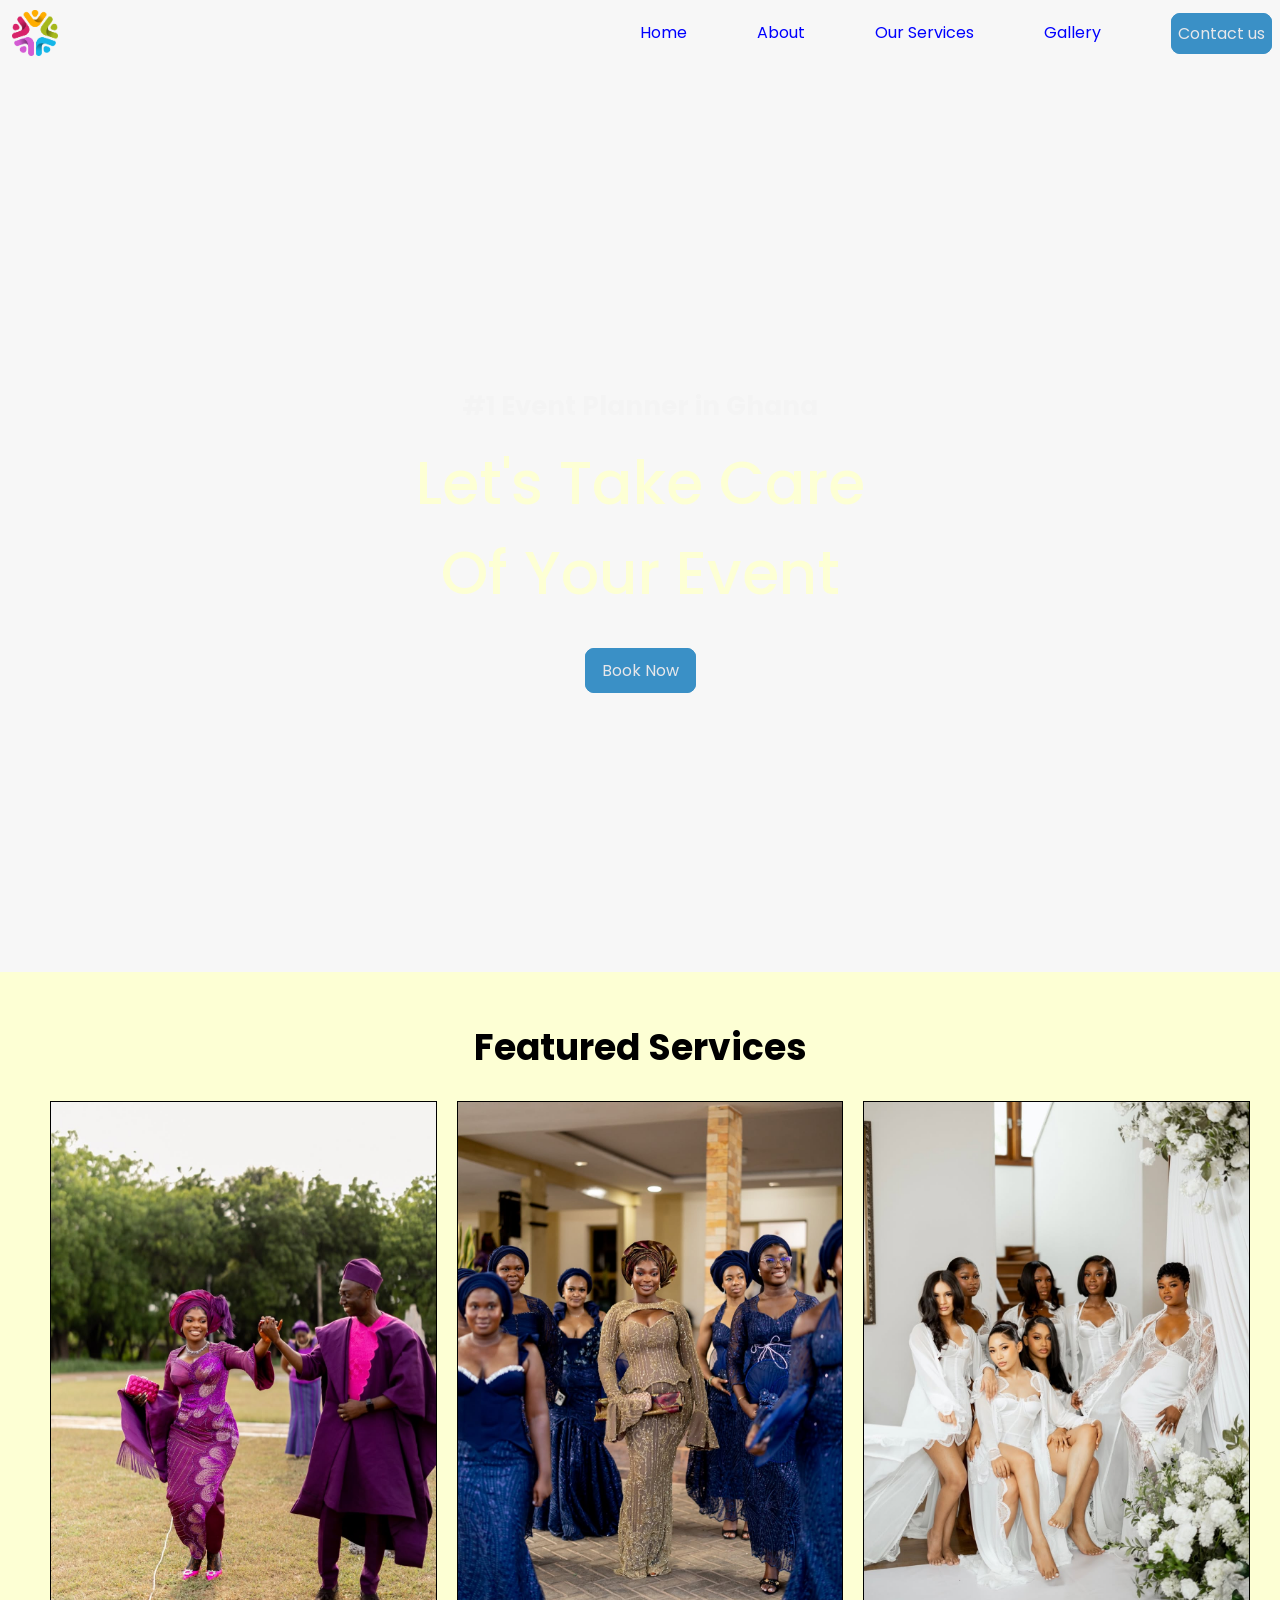
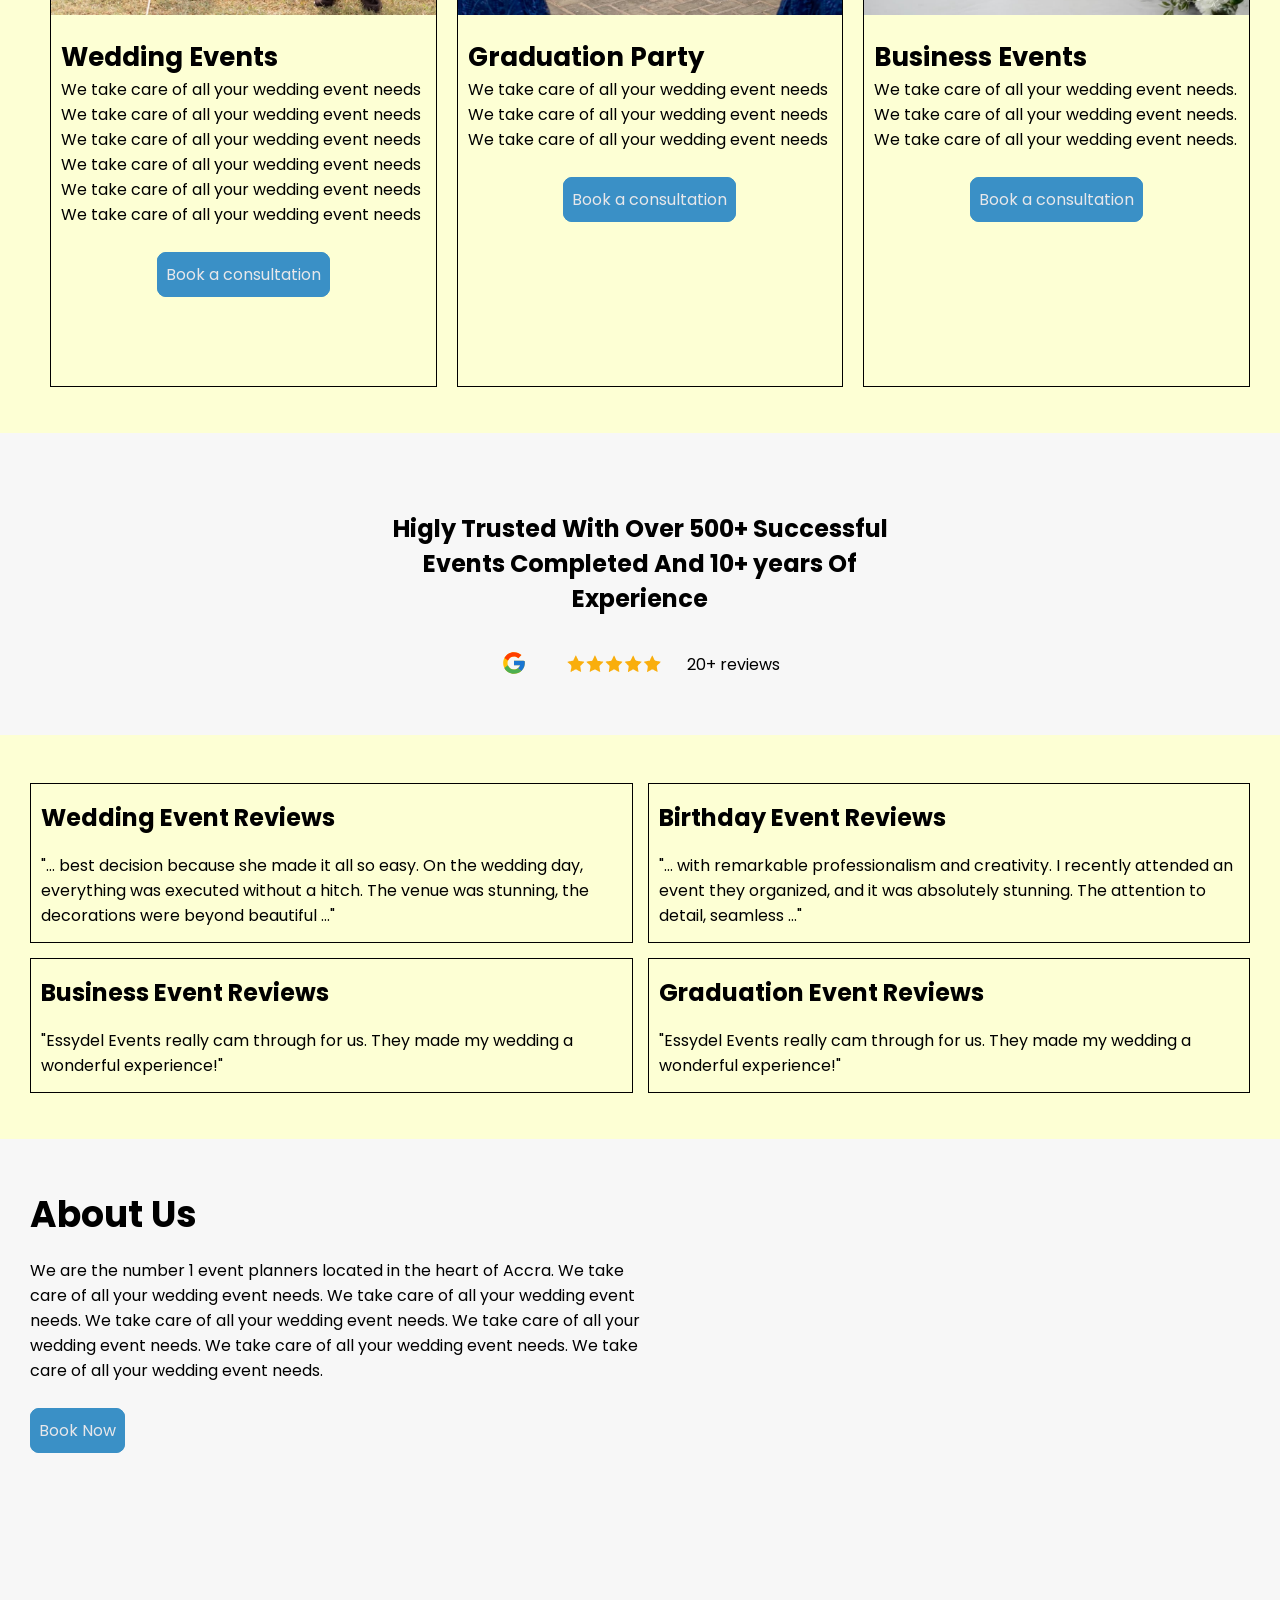
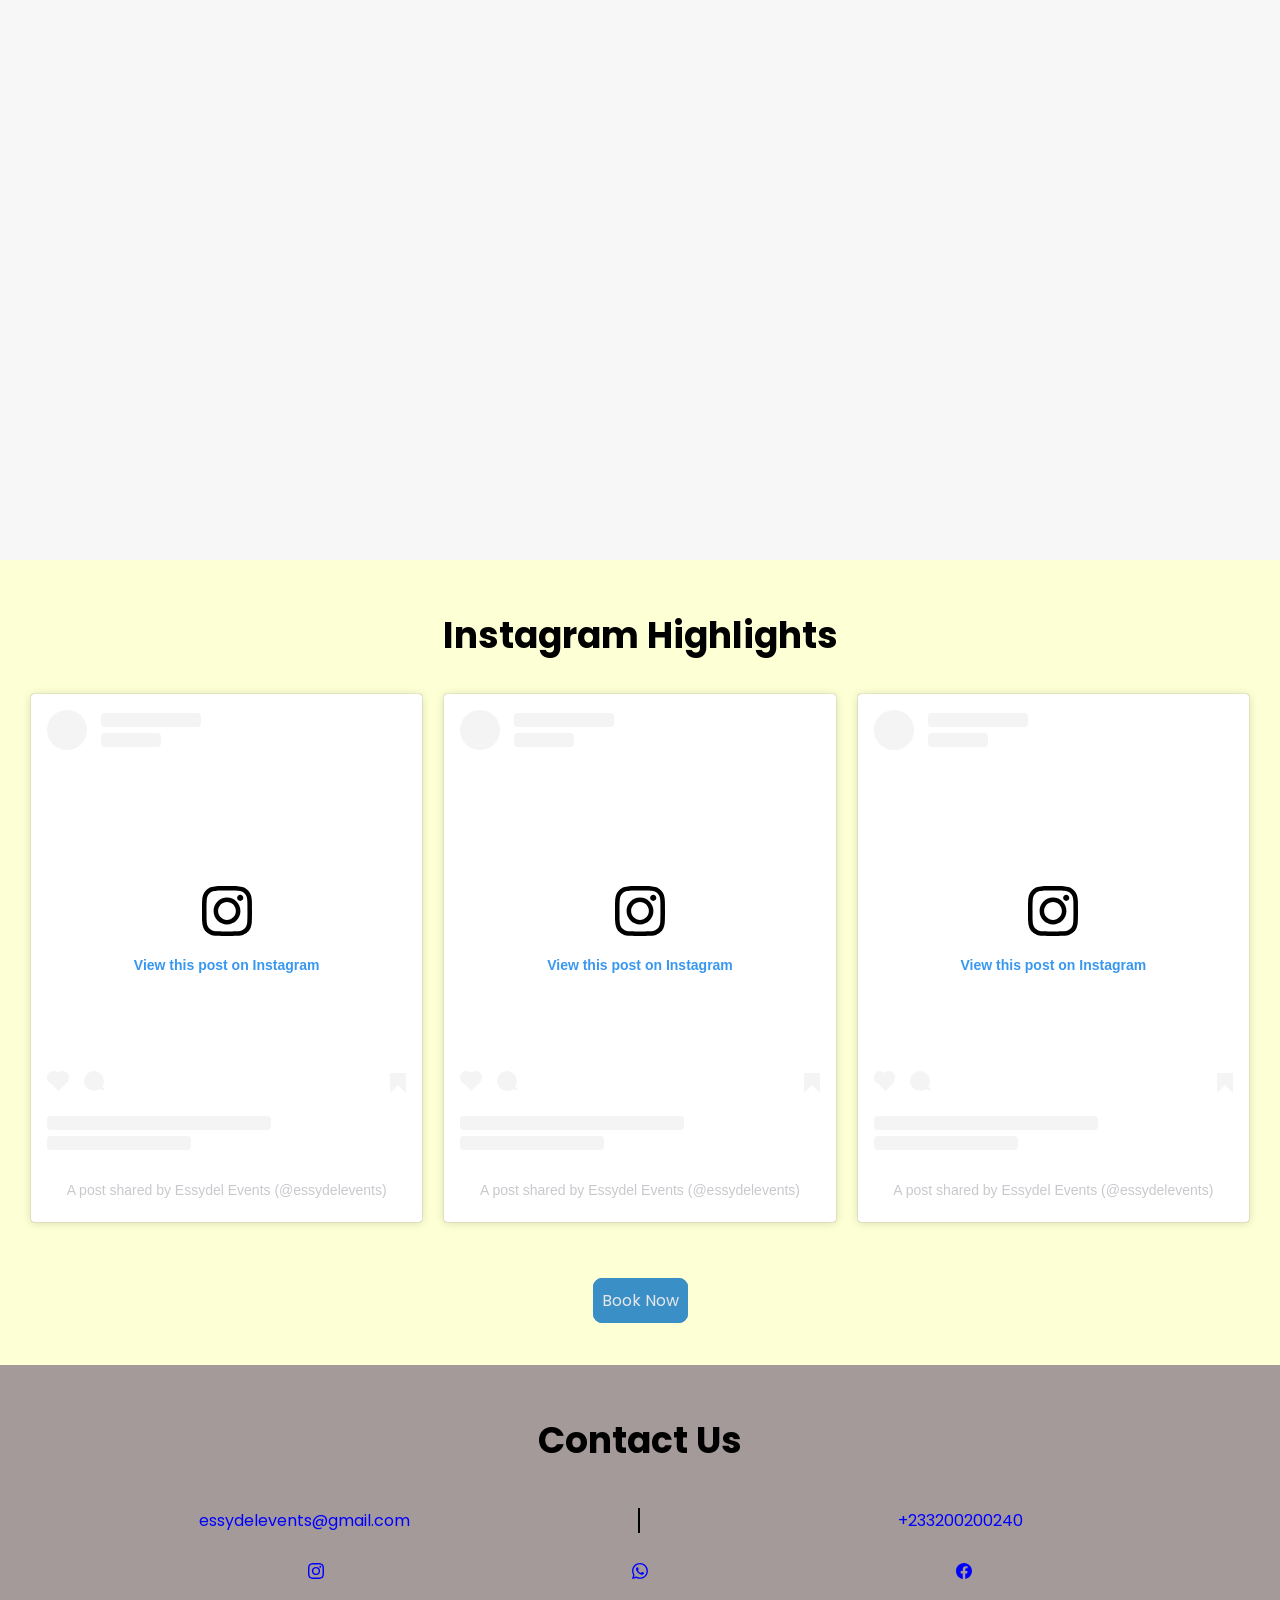
==== index.html @ 0bc659bd "Update index.html" ====
<!DOCTYPE html>
<html lang="en">
<head>
    <meta charset="UTF-8">
    <meta name="viewport" content="width=device-width, initial-scale=1.0">
    <link rel="preconnect" href="https://fonts.googleapis.com">
    <link rel="preconnect" href="https://fonts.gstatic.com" crossorigin>
    <link href="https://fonts.googleapis.com/css2?family=Bree+Serif&family=Open+Sans:ital,wght@0,300..800;1,300..800&family=Playfair+Display:ital,wght@0,400..900;1,400..900&family=Poppins:ital,wght@0,100;0,200;0,300;0,400;0,500;0,600;0,700;0,800;0,900;1,100;1,200;1,300;1,400;1,500;1,600;1,700;1,800;1,900&family=Roboto:ital@0;1&display=swap" rel="stylesheet">
    

    <link rel="stylesheet" href="style.css">
    
    <title>Home Page</title>
</head>
<body>
 
    <nav>
        <div class="nav-content">
            <div class="logo"><img src="images/example-logo.png" alt=""></div>
            <div class="nav-links">
                <a href="#">Home</a>
                <a href="about.html">About</a>
                <a href="work.html">Our Services</a>
                <a href="gallery.html">Gallery</a>
                
                <div class="contact-us-div">
                    <a href="">Contact us</a>
                </div>
            </div>
        </div>
    </nav>
    

    <header class="hero-section">

        <div class="hero">

            <video autoplay loop muted class="hero-video">
                <source src="images/Untitled (1).mp4" type="video/mp4">
            </video>

            <div class="hero-text hero-content">
                <h3 style="color: #f4f4f4;">#1 Event Planner in Ghana</h3>
                <h1>Let's Take Care Of Your Event</h1>

                <div class="btns">
                <a href="" class="">Book Now</a>
                </div>
            
            </div>

        </div>

    </header>

    <main>

        <section class="our-services-section">
            <div class="services-text">
                <h2 class="heading">Featured Services</h2>
            </div>
            <div class="services-container">
                <div class="card">
                    <div class="card-header">
                        <img src="images/Shots to make you fall in love💕Under soft prayers and golden smiles, Radia met Haneef at destin (1).jpg" alt="">
                    </div>
                    <div class="card-body">
                        <h3>Wedding Events</h3>
                        <p>
                            We take care of all your wedding event needs
                            We take care of all your wedding event needs
                            We take care of all your wedding event needs
                            We take care of all your wedding event needs
                            We take care of all your wedding event needs
                            We take care of all your wedding event needs
                        </p>
                        
                        <div class="btn-in-div">
                        <a href="">Book a consultation</a>
                        </div>

                    </div>
                </div>

                <div class="card">
                    <div class="card-header">
                        <img src="images/Shots to make you fall in love💕Under soft prayers and golden smiles, Radia met Haneef at destin.jpg" alt="">
                    </div>
                    <div class="card-body">
                        <h3>Graduation Party</h3>
                        <p>We take care of all your wedding event needs
                            We take care of all your wedding event needs
                            We take care of all your wedding event needs
                        </p>
                        
                        <div class="btn-in-div">
                        <a href="">Book a consultation</a>
                        </div>
                    
                    </div>
                </div>

                <div class="card">
                    <div class="card-header">
                        <img src="images/The Girls🤍Clean & Classy photos of Portia & her girls looking absolutely delightful in these st.jpg" alt="">
                    </div>
                    <div class="card-body">
                        <h3>Business Events</h3>
                        <p>We take care of all your wedding event needs.
                            We take care of all your wedding event needs.
                            We take care of all your wedding event needs.
                        </p>
                        <div class="btn-in-div">
                        <a href="">Book a consultation</a>
                        </div>
                    </div>
                </div>

        
            </div>
        </section>

        <section class="stats-section">
            
         <div class="stats-container">
            <div class="stats-section-text">
            <h2>Higly Trusted With Over 500+ Successful Events
                Completed And 10+ years Of Experience </h2>
            </div>

            <div class="google-stars">

                <div class="googlesvg">
                <img src="images/icons8-google.svg" alt="" >
                </div>
                <div class="fivestarsvg">
                <img src="images/stars_cropped.svg" alt="">
                </div>
                <div class="no-reviews">
                <p>20+ reviews</p>
                </div>
            </div>

            

        </div>

        </section>

        <section class="testimonials-section">

            <div class="testimonials-container">
                
                <div class="testimonials-card">
                    <div class="testimonials-header">
                        <h2>Wedding Event Reviews</h2>
                    </div>
                    <div class="testimonials-footer">
                        <p>"… best decision because she made it all so easy. On the wedding day, everything was executed without a hitch. The venue was stunning, the decorations were beyond beautiful …"</p>
                    </div>
                </div>

                <div class="testimonials-card">
                    <div class="testimonials-header">
                        <h2>Birthday Event Reviews</h2>
                    </div>
                    <div class="testimonials-footer">
                        <p>"… with remarkable professionalism and creativity. I recently attended an event they organized, and it was absolutely stunning. The attention to detail, seamless …"</p>
                    </div>
                </div>

                <div class="testimonials-card hidden">
                    <div class="testimonials-header">
                        <h2>Business Event Reviews</h2>
                    </div>
                    <div class="testimonials-footer">
                        <p>"Essydel Events really cam through for us. 
                            They made my wedding a wonderful experience!"</p>
                    </div>
                </div>

                <div class="testimonials-card hidden">
                    <div class="testimonials-header">
                        <h2>Graduation Event Reviews</h2>
                    </div>
                    <div class="testimonials-footer">
                        <p>"Essydel Events really cam through for us. 
                            They made my wedding a wonderful experience!"</p>
                    </div>
                </div>

            </div>



        </section>

        <section class="about-us-section">
            <div class="about-us-container">
                <div class="about-us-text">
                    <h2 class="heading">About Us</h2>
                    <p>We are the number 1 event planners
                        located in the heart of Accra. 
                        We take care of all your wedding event needs.
                            We take care of all your wedding event needs.
                            We take care of all your wedding event needs.
                        We take care of all your wedding event needs.
                            We take care of all your wedding event needs.
                            We take care of all your wedding event needs.
                    </p>

                    <div class="btn-in-div">
                        <a href="">Book Now</a>
                    </div>
                </div>
                <div class="about-us-maps">
                    <iframe src="https://www.google.com/maps/embed?pb=!1m18!1m12!1m3!1d3970.651044599255!2d-0.19765966000948995!3d5.6184339943860255!2m3!1f0!2f0!3f0!3m2!1i1024!2i768!4f13.1!3m3!1m2!1s0xfdf9bea7e5b74dd%3A0xfefe2ba54116053e!2sEssydel%20Events!5e0!3m2!1sen!2sgh!4v1773323649840!5m2!1sen!2sgh" style="border:0;" allowfullscreen="" loading="lazy" referrerpolicy="no-referrer-when-downgrade"></iframe>
                </div>
            </div>

        </section>

        <section class="instagram-section">

            <div class="instagram-text">
                <h2 class="heading">Instagram Highlights</h2>
            </div>

            <div class="instagram-super-container">

                <div class="instagram-container">
                    <blockquote class="instagram-media" data-instgrm-permalink="https://www.instagram.com/reel/DUBgdZICL-Y/?utm_source=ig_embed&amp;utm_campaign=loading" data-instgrm-version="14" style=" background:#FFF; border:0; border-radius:3px; box-shadow:0 0 1px 0 rgba(0,0,0,0.5),0 1px 10px 0 rgba(0,0,0,0.15); margin: 1px; max-width:540px; min-width:326px; padding:0; width:99.375%; width:-webkit-calc(100% - 2px); width:calc(100% - 2px);"><div style="padding:16px;"> <a href="https://www.instagram.com/reel/DUBgdZICL-Y/?utm_source=ig_embed&amp;utm_campaign=loading" style=" background:#FFFFFF; line-height:0; padding:0 0; text-align:center; text-decoration:none; width:100%;" target="_blank"> <div style=" display: flex; flex-direction: row; align-items: center;"> <div style="background-color: #F4F4F4; border-radius: 50%; flex-grow: 0; height: 40px; margin-right: 14px; width: 40px;"></div> <div style="display: flex; flex-direction: column; flex-grow: 1; justify-content: center;"> <div style=" background-color: #F4F4F4; border-radius: 4px; flex-grow: 0; height: 14px; margin-bottom: 6px; width: 100px;"></div> <div style=" background-color: #F4F4F4; border-radius: 4px; flex-grow: 0; height: 14px; width: 60px;"></div></div></div><div style="padding: 19% 0;"></div> <div style="display:block; height:50px; margin:0 auto 12px; width:50px;"><svg width="50px" height="50px" viewBox="0 0 60 60" version="1.1" xmlns="https://www.w3.org/2000/svg" xmlns:xlink="https://www.w3.org/1999/xlink"><g stroke="none" stroke-width="1" fill="none" fill-rule="evenodd"><g transform="translate(-511.000000, -20.000000)" fill="#000000"><g><path d="M556.869,30.41 C554.814,30.41 553.148,32.076 553.148,34.131 C553.148,36.186 554.814,37.852 556.869,37.852 C558.924,37.852 560.59,36.186 560.59,34.131 C560.59,32.076 558.924,30.41 556.869,30.41 M541,60.657 C535.114,60.657 530.342,55.887 530.342,50 C530.342,44.114 535.114,39.342 541,39.342 C546.887,39.342 551.658,44.114 551.658,50 C551.658,55.887 546.887,60.657 541,60.657 M541,33.886 C532.1,33.886 524.886,41.1 524.886,50 C524.886,58.899 532.1,66.113 541,66.113 C549.9,66.113 557.115,58.899 557.115,50 C557.115,41.1 549.9,33.886 541,33.886 M565.378,62.101 C565.244,65.022 564.756,66.606 564.346,67.663 C563.803,69.06 563.154,70.057 562.106,71.106 C561.058,72.155 560.06,72.803 558.662,73.347 C557.607,73.757 556.021,74.244 553.102,74.378 C549.944,74.521 548.997,74.552 541,74.552 C533.003,74.552 532.056,74.521 528.898,74.378 C525.979,74.244 524.393,73.757 523.338,73.347 C521.94,72.803 520.942,72.155 519.894,71.106 C518.846,70.057 518.197,69.06 517.654,67.663 C517.244,66.606 516.755,65.022 516.623,62.101 C516.479,58.943 516.448,57.996 516.448,50 C516.448,42.003 516.479,41.056 516.623,37.899 C516.755,34.978 517.244,33.391 517.654,32.338 C518.197,30.938 518.846,29.942 519.894,28.894 C520.942,27.846 521.94,27.196 523.338,26.654 C524.393,26.244 525.979,25.756 528.898,25.623 C532.057,25.479 533.004,25.448 541,25.448 C548.997,25.448 549.943,25.479 553.102,25.623 C556.021,25.756 557.607,26.244 558.662,26.654 C560.06,27.196 561.058,27.846 562.106,28.894 C563.154,29.942 563.803,30.938 564.346,32.338 C564.756,33.391 565.244,34.978 565.378,37.899 C565.522,41.056 565.552,42.003 565.552,50 C565.552,57.996 565.522,58.943 565.378,62.101 M570.82,37.631 C570.674,34.438 570.167,32.258 569.425,30.349 C568.659,28.377 567.633,26.702 565.965,25.035 C564.297,23.368 562.623,22.342 560.652,21.575 C558.743,20.834 556.562,20.326 553.369,20.18 C550.169,20.033 549.148,20 541,20 C532.853,20 531.831,20.033 528.631,20.18 C525.438,20.326 523.257,20.834 521.349,21.575 C519.376,22.342 517.703,23.368 516.035,25.035 C514.368,26.702 513.342,28.377 512.574,30.349 C511.834,32.258 511.326,34.438 511.181,37.631 C511.035,40.831 511,41.851 511,50 C511,58.147 511.035,59.17 511.181,62.369 C511.326,65.562 511.834,67.743 512.574,69.651 C513.342,71.625 514.368,73.296 516.035,74.965 C517.703,76.634 519.376,77.658 521.349,78.425 C523.257,79.167 525.438,79.673 528.631,79.82 C531.831,79.965 532.853,80.001 541,80.001 C549.148,80.001 550.169,79.965 553.369,79.82 C556.562,79.673 558.743,79.167 560.652,78.425 C562.623,77.658 564.297,76.634 565.965,74.965 C567.633,73.296 568.659,71.625 569.425,69.651 C570.167,67.743 570.674,65.562 570.82,62.369 C570.966,59.17 571,58.147 571,50 C571,41.851 570.966,40.831 570.82,37.631"></path></g></g></g></svg></div><div style="padding-top: 8px;"> <div style=" color:#3897f0; font-family:Arial,sans-serif; font-size:14px; font-style:normal; font-weight:550; line-height:18px;">View this post on Instagram</div></div><div style="padding: 12.5% 0;"></div> <div style="display: flex; flex-direction: row; margin-bottom: 14px; align-items: center;"><div> <div style="background-color: #F4F4F4; border-radius: 50%; height: 12.5px; width: 12.5px; transform: translateX(0px) translateY(7px);"></div> <div style="background-color: #F4F4F4; height: 12.5px; transform: rotate(-45deg) translateX(3px) translateY(1px); width: 12.5px; flex-grow: 0; margin-right: 14px; margin-left: 2px;"></div> <div style="background-color: #F4F4F4; border-radius: 50%; height: 12.5px; width: 12.5px; transform: translateX(9px) translateY(-18px);"></div></div><div style="margin-left: 8px;"> <div style=" background-color: #F4F4F4; border-radius: 50%; flex-grow: 0; height: 20px; width: 20px;"></div> <div style=" width: 0; height: 0; border-top: 2px solid transparent; border-left: 6px solid #f4f4f4; border-bottom: 2px solid transparent; transform: translateX(16px) translateY(-4px) rotate(30deg)"></div></div><div style="margin-left: auto;"> <div style=" width: 0px; border-top: 8px solid #F4F4F4; border-right: 8px solid transparent; transform: translateY(16px);"></div> <div style=" background-color: #F4F4F4; flex-grow: 0; height: 12px; width: 16px; transform: translateY(-4px);"></div> <div style=" width: 0; height: 0; border-top: 8px solid #F4F4F4; border-left: 8px solid transparent; transform: translateY(-4px) translateX(8px);"></div></div></div> <div style="display: flex; flex-direction: column; flex-grow: 1; justify-content: center; margin-bottom: 24px;"> <div style=" background-color: #F4F4F4; border-radius: 4px; flex-grow: 0; height: 14px; margin-bottom: 6px; width: 224px;"></div> <div style=" background-color: #F4F4F4; border-radius: 4px; flex-grow: 0; height: 14px; width: 144px;"></div></div></a><p style=" color:#c9c8cd; font-family:Arial,sans-serif; font-size:14px; line-height:17px; margin-bottom:0; margin-top:8px; overflow:hidden; padding:8px 0 7px; text-align:center; text-overflow:ellipsis; white-space:nowrap;"><a href="https://www.instagram.com/reel/DUBgdZICL-Y/?utm_source=ig_embed&amp;utm_campaign=loading" style=" color:#c9c8cd; font-family:Arial,sans-serif; font-size:14px; font-style:normal; font-weight:normal; line-height:17px; text-decoration:none;" target="_blank">A post shared by Essydel Events (@essydelevents)</a></p></div></blockquote>
                    
                    <blockquote class="instagram-media" data-instgrm-permalink="https://www.instagram.com/p/CYOhj3JM0ly/?utm_source=ig_embed&amp;utm_campaign=loading" data-instgrm-version="14" style=" background:#FFF; border:0; border-radius:3px; box-shadow:0 0 1px 0 rgba(0,0,0,0.5),0 1px 10px 0 rgba(0,0,0,0.15); margin: 1px; max-width:540px; min-width:326px; padding:0; width:99.375%; width:-webkit-calc(100% - 2px); width:calc(100% - 2px);"><div style="padding:16px;"> <a href="https://www.instagram.com/p/CYOhj3JM0ly/?utm_source=ig_embed&amp;utm_campaign=loading" style=" background:#FFFFFF; line-height:0; padding:0 0; text-align:center; text-decoration:none; width:100%;" target="_blank"> <div style=" display: flex; flex-direction: row; align-items: center;"> <div style="background-color: #F4F4F4; border-radius: 50%; flex-grow: 0; height: 40px; margin-right: 14px; width: 40px;"></div> <div style="display: flex; flex-direction: column; flex-grow: 1; justify-content: center;"> <div style=" background-color: #F4F4F4; border-radius: 4px; flex-grow: 0; height: 14px; margin-bottom: 6px; width: 100px;"></div> <div style=" background-color: #F4F4F4; border-radius: 4px; flex-grow: 0; height: 14px; width: 60px;"></div></div></div><div style="padding: 19% 0;"></div> <div style="display:block; height:50px; margin:0 auto 12px; width:50px;"><svg width="50px" height="50px" viewBox="0 0 60 60" version="1.1" xmlns="https://www.w3.org/2000/svg" xmlns:xlink="https://www.w3.org/1999/xlink"><g stroke="none" stroke-width="1" fill="none" fill-rule="evenodd"><g transform="translate(-511.000000, -20.000000)" fill="#000000"><g><path d="M556.869,30.41 C554.814,30.41 553.148,32.076 553.148,34.131 C553.148,36.186 554.814,37.852 556.869,37.852 C558.924,37.852 560.59,36.186 560.59,34.131 C560.59,32.076 558.924,30.41 556.869,30.41 M541,60.657 C535.114,60.657 530.342,55.887 530.342,50 C530.342,44.114 535.114,39.342 541,39.342 C546.887,39.342 551.658,44.114 551.658,50 C551.658,55.887 546.887,60.657 541,60.657 M541,33.886 C532.1,33.886 524.886,41.1 524.886,50 C524.886,58.899 532.1,66.113 541,66.113 C549.9,66.113 557.115,58.899 557.115,50 C557.115,41.1 549.9,33.886 541,33.886 M565.378,62.101 C565.244,65.022 564.756,66.606 564.346,67.663 C563.803,69.06 563.154,70.057 562.106,71.106 C561.058,72.155 560.06,72.803 558.662,73.347 C557.607,73.757 556.021,74.244 553.102,74.378 C549.944,74.521 548.997,74.552 541,74.552 C533.003,74.552 532.056,74.521 528.898,74.378 C525.979,74.244 524.393,73.757 523.338,73.347 C521.94,72.803 520.942,72.155 519.894,71.106 C518.846,70.057 518.197,69.06 517.654,67.663 C517.244,66.606 516.755,65.022 516.623,62.101 C516.479,58.943 516.448,57.996 516.448,50 C516.448,42.003 516.479,41.056 516.623,37.899 C516.755,34.978 517.244,33.391 517.654,32.338 C518.197,30.938 518.846,29.942 519.894,28.894 C520.942,27.846 521.94,27.196 523.338,26.654 C524.393,26.244 525.979,25.756 528.898,25.623 C532.057,25.479 533.004,25.448 541,25.448 C548.997,25.448 549.943,25.479 553.102,25.623 C556.021,25.756 557.607,26.244 558.662,26.654 C560.06,27.196 561.058,27.846 562.106,28.894 C563.154,29.942 563.803,30.938 564.346,32.338 C564.756,33.391 565.244,34.978 565.378,37.899 C565.522,41.056 565.552,42.003 565.552,50 C565.552,57.996 565.522,58.943 565.378,62.101 M570.82,37.631 C570.674,34.438 570.167,32.258 569.425,30.349 C568.659,28.377 567.633,26.702 565.965,25.035 C564.297,23.368 562.623,22.342 560.652,21.575 C558.743,20.834 556.562,20.326 553.369,20.18 C550.169,20.033 549.148,20 541,20 C532.853,20 531.831,20.033 528.631,20.18 C525.438,20.326 523.257,20.834 521.349,21.575 C519.376,22.342 517.703,23.368 516.035,25.035 C514.368,26.702 513.342,28.377 512.574,30.349 C511.834,32.258 511.326,34.438 511.181,37.631 C511.035,40.831 511,41.851 511,50 C511,58.147 511.035,59.17 511.181,62.369 C511.326,65.562 511.834,67.743 512.574,69.651 C513.342,71.625 514.368,73.296 516.035,74.965 C517.703,76.634 519.376,77.658 521.349,78.425 C523.257,79.167 525.438,79.673 528.631,79.82 C531.831,79.965 532.853,80.001 541,80.001 C549.148,80.001 550.169,79.965 553.369,79.82 C556.562,79.673 558.743,79.167 560.652,78.425 C562.623,77.658 564.297,76.634 565.965,74.965 C567.633,73.296 568.659,71.625 569.425,69.651 C570.167,67.743 570.674,65.562 570.82,62.369 C570.966,59.17 571,58.147 571,50 C571,41.851 570.966,40.831 570.82,37.631"></path></g></g></g></svg></div><div style="padding-top: 8px;"> <div style=" color:#3897f0; font-family:Arial,sans-serif; font-size:14px; font-style:normal; font-weight:550; line-height:18px;">View this post on Instagram</div></div><div style="padding: 12.5% 0;"></div> <div style="display: flex; flex-direction: row; margin-bottom: 14px; align-items: center;"><div> <div style="background-color: #F4F4F4; border-radius: 50%; height: 12.5px; width: 12.5px; transform: translateX(0px) translateY(7px);"></div> <div style="background-color: #F4F4F4; height: 12.5px; transform: rotate(-45deg) translateX(3px) translateY(1px); width: 12.5px; flex-grow: 0; margin-right: 14px; margin-left: 2px;"></div> <div style="background-color: #F4F4F4; border-radius: 50%; height: 12.5px; width: 12.5px; transform: translateX(9px) translateY(-18px);"></div></div><div style="margin-left: 8px;"> <div style=" background-color: #F4F4F4; border-radius: 50%; flex-grow: 0; height: 20px; width: 20px;"></div> <div style=" width: 0; height: 0; border-top: 2px solid transparent; border-left: 6px solid #f4f4f4; border-bottom: 2px solid transparent; transform: translateX(16px) translateY(-4px) rotate(30deg)"></div></div><div style="margin-left: auto;"> <div style=" width: 0px; border-top: 8px solid #F4F4F4; border-right: 8px solid transparent; transform: translateY(16px);"></div> <div style=" background-color: #F4F4F4; flex-grow: 0; height: 12px; width: 16px; transform: translateY(-4px);"></div> <div style=" width: 0; height: 0; border-top: 8px solid #F4F4F4; border-left: 8px solid transparent; transform: translateY(-4px) translateX(8px);"></div></div></div> <div style="display: flex; flex-direction: column; flex-grow: 1; justify-content: center; margin-bottom: 24px;"> <div style=" background-color: #F4F4F4; border-radius: 4px; flex-grow: 0; height: 14px; margin-bottom: 6px; width: 224px;"></div> <div style=" background-color: #F4F4F4; border-radius: 4px; flex-grow: 0; height: 14px; width: 144px;"></div></div></a><p style=" color:#c9c8cd; font-family:Arial,sans-serif; font-size:14px; line-height:17px; margin-bottom:0; margin-top:8px; overflow:hidden; padding:8px 0 7px; text-align:center; text-overflow:ellipsis; white-space:nowrap;"><a href="https://www.instagram.com/p/CYOhj3JM0ly/?utm_source=ig_embed&amp;utm_campaign=loading" style=" color:#c9c8cd; font-family:Arial,sans-serif; font-size:14px; font-style:normal; font-weight:normal; line-height:17px; text-decoration:none;" target="_blank">A post shared by Essydel Events (@essydelevents)</a></p></div></blockquote>
                    
                    
                    <blockquote class="instagram-media" data-instgrm-permalink="https://www.instagram.com/reel/CcvwohjgadQ/?utm_source=ig_embed&amp;utm_campaign=loading" data-instgrm-version="14" style=" background:#FFF; border:0; border-radius:3px; box-shadow:0 0 1px 0 rgba(0,0,0,0.5),0 1px 10px 0 rgba(0,0,0,0.15); margin: 1px; max-width:540px; min-width:326px; padding:0; width:99.375%; width:-webkit-calc(100% - 2px); width:calc(100% - 2px);"><div style="padding:16px;"> <a href="https://www.instagram.com/reel/CcvwohjgadQ/?utm_source=ig_embed&amp;utm_campaign=loading" style=" background:#FFFFFF; line-height:0; padding:0 0; text-align:center; text-decoration:none; width:100%;" target="_blank"> <div style=" display: flex; flex-direction: row; align-items: center;"> <div style="background-color: #F4F4F4; border-radius: 50%; flex-grow: 0; height: 40px; margin-right: 14px; width: 40px;"></div> <div style="display: flex; flex-direction: column; flex-grow: 1; justify-content: center;"> <div style=" background-color: #F4F4F4; border-radius: 4px; flex-grow: 0; height: 14px; margin-bottom: 6px; width: 100px;"></div> <div style=" background-color: #F4F4F4; border-radius: 4px; flex-grow: 0; height: 14px; width: 60px;"></div></div></div><div style="padding: 19% 0;"></div> <div style="display:block; height:50px; margin:0 auto 12px; width:50px;"><svg width="50px" height="50px" viewBox="0 0 60 60" version="1.1" xmlns="https://www.w3.org/2000/svg" xmlns:xlink="https://www.w3.org/1999/xlink"><g stroke="none" stroke-width="1" fill="none" fill-rule="evenodd"><g transform="translate(-511.000000, -20.000000)" fill="#000000"><g><path d="M556.869,30.41 C554.814,30.41 553.148,32.076 553.148,34.131 C553.148,36.186 554.814,37.852 556.869,37.852 C558.924,37.852 560.59,36.186 560.59,34.131 C560.59,32.076 558.924,30.41 556.869,30.41 M541,60.657 C535.114,60.657 530.342,55.887 530.342,50 C530.342,44.114 535.114,39.342 541,39.342 C546.887,39.342 551.658,44.114 551.658,50 C551.658,55.887 546.887,60.657 541,60.657 M541,33.886 C532.1,33.886 524.886,41.1 524.886,50 C524.886,58.899 532.1,66.113 541,66.113 C549.9,66.113 557.115,58.899 557.115,50 C557.115,41.1 549.9,33.886 541,33.886 M565.378,62.101 C565.244,65.022 564.756,66.606 564.346,67.663 C563.803,69.06 563.154,70.057 562.106,71.106 C561.058,72.155 560.06,72.803 558.662,73.347 C557.607,73.757 556.021,74.244 553.102,74.378 C549.944,74.521 548.997,74.552 541,74.552 C533.003,74.552 532.056,74.521 528.898,74.378 C525.979,74.244 524.393,73.757 523.338,73.347 C521.94,72.803 520.942,72.155 519.894,71.106 C518.846,70.057 518.197,69.06 517.654,67.663 C517.244,66.606 516.755,65.022 516.623,62.101 C516.479,58.943 516.448,57.996 516.448,50 C516.448,42.003 516.479,41.056 516.623,37.899 C516.755,34.978 517.244,33.391 517.654,32.338 C518.197,30.938 518.846,29.942 519.894,28.894 C520.942,27.846 521.94,27.196 523.338,26.654 C524.393,26.244 525.979,25.756 528.898,25.623 C532.057,25.479 533.004,25.448 541,25.448 C548.997,25.448 549.943,25.479 553.102,25.623 C556.021,25.756 557.607,26.244 558.662,26.654 C560.06,27.196 561.058,27.846 562.106,28.894 C563.154,29.942 563.803,30.938 564.346,32.338 C564.756,33.391 565.244,34.978 565.378,37.899 C565.522,41.056 565.552,42.003 565.552,50 C565.552,57.996 565.522,58.943 565.378,62.101 M570.82,37.631 C570.674,34.438 570.167,32.258 569.425,30.349 C568.659,28.377 567.633,26.702 565.965,25.035 C564.297,23.368 562.623,22.342 560.652,21.575 C558.743,20.834 556.562,20.326 553.369,20.18 C550.169,20.033 549.148,20 541,20 C532.853,20 531.831,20.033 528.631,20.18 C525.438,20.326 523.257,20.834 521.349,21.575 C519.376,22.342 517.703,23.368 516.035,25.035 C514.368,26.702 513.342,28.377 512.574,30.349 C511.834,32.258 511.326,34.438 511.181,37.631 C511.035,40.831 511,41.851 511,50 C511,58.147 511.035,59.17 511.181,62.369 C511.326,65.562 511.834,67.743 512.574,69.651 C513.342,71.625 514.368,73.296 516.035,74.965 C517.703,76.634 519.376,77.658 521.349,78.425 C523.257,79.167 525.438,79.673 528.631,79.82 C531.831,79.965 532.853,80.001 541,80.001 C549.148,80.001 550.169,79.965 553.369,79.82 C556.562,79.673 558.743,79.167 560.652,78.425 C562.623,77.658 564.297,76.634 565.965,74.965 C567.633,73.296 568.659,71.625 569.425,69.651 C570.167,67.743 570.674,65.562 570.82,62.369 C570.966,59.17 571,58.147 571,50 C571,41.851 570.966,40.831 570.82,37.631"></path></g></g></g></svg></div><div style="padding-top: 8px;"> <div style=" color:#3897f0; font-family:Arial,sans-serif; font-size:14px; font-style:normal; font-weight:550; line-height:18px;">View this post on Instagram</div></div><div style="padding: 12.5% 0;"></div> <div style="display: flex; flex-direction: row; margin-bottom: 14px; align-items: center;"><div> <div style="background-color: #F4F4F4; border-radius: 50%; height: 12.5px; width: 12.5px; transform: translateX(0px) translateY(7px);"></div> <div style="background-color: #F4F4F4; height: 12.5px; transform: rotate(-45deg) translateX(3px) translateY(1px); width: 12.5px; flex-grow: 0; margin-right: 14px; margin-left: 2px;"></div> <div style="background-color: #F4F4F4; border-radius: 50%; height: 12.5px; width: 12.5px; transform: translateX(9px) translateY(-18px);"></div></div><div style="margin-left: 8px;"> <div style=" background-color: #F4F4F4; border-radius: 50%; flex-grow: 0; height: 20px; width: 20px;"></div> <div style=" width: 0; height: 0; border-top: 2px solid transparent; border-left: 6px solid #f4f4f4; border-bottom: 2px solid transparent; transform: translateX(16px) translateY(-4px) rotate(30deg)"></div></div><div style="margin-left: auto;"> <div style=" width: 0px; border-top: 8px solid #F4F4F4; border-right: 8px solid transparent; transform: translateY(16px);"></div> <div style=" background-color: #F4F4F4; flex-grow: 0; height: 12px; width: 16px; transform: translateY(-4px);"></div> <div style=" width: 0; height: 0; border-top: 8px solid #F4F4F4; border-left: 8px solid transparent; transform: translateY(-4px) translateX(8px);"></div></div></div> <div style="display: flex; flex-direction: column; flex-grow: 1; justify-content: center; margin-bottom: 24px;"> <div style=" background-color: #F4F4F4; border-radius: 4px; flex-grow: 0; height: 14px; margin-bottom: 6px; width: 224px;"></div> <div style=" background-color: #F4F4F4; border-radius: 4px; flex-grow: 0; height: 14px; width: 144px;"></div></div></a><p style=" color:#c9c8cd; font-family:Arial,sans-serif; font-size:14px; line-height:17px; margin-bottom:0; margin-top:8px; overflow:hidden; padding:8px 0 7px; text-align:center; text-overflow:ellipsis; white-space:nowrap;"><a href="https://www.instagram.com/reel/CcvwohjgadQ/?utm_source=ig_embed&amp;utm_campaign=loading" style=" color:#c9c8cd; font-family:Arial,sans-serif; font-size:14px; font-style:normal; font-weight:normal; line-height:17px; text-decoration:none;" target="_blank">A post shared by Essydel Events (@essydelevents)</a></p></div></blockquote>

                   
                    <script async src="//www.instagram.com/embed.js"></script>

                </div>

            </div>

            <div class="instagram-btn btn-in-div">
                <a href="">Book Now</a>
            </div>

        </section>

    </main>

    

    <footer>
        <section class="footer">
            <div class="footer-container">
                <h2 class="heading">Contact Us</h2>
                <div class="contact-two">
                        <div class="email">
                            <a href="mailto:" >essydelevents@gmail.com</a>
                        </div>
                        <div>
                            <a href="">+233200200240</a>
                        </div>
                </div>
                <div class="socials-btns">
                    <a href="">
                       <svg xmlns="http://www.w3.org/2000/svg" width="16" height="16" fill="currentColor" class="bi bi-instagram" viewBox="0 0 16 16">
                        <path d="M8 0C5.829 0 5.556.01 4.703.048 3.85.088 3.269.222 2.76.42a3.9 3.9 0 0 0-1.417.923A3.9 3.9 0 0 0 .42 2.76C.222 3.268.087 3.85.048 4.7.01 5.555 0 5.827 0 8.001c0 2.172.01 2.444.048 3.297.04.852.174 1.433.372 1.942.205.526.478.972.923 1.417.444.445.89.719 1.416.923.51.198 1.09.333 1.942.372C5.555 15.99 5.827 16 8 16s2.444-.01 3.298-.048c.851-.04 1.434-.174 1.943-.372a3.9 3.9 0 0 0 1.416-.923c.445-.445.718-.891.923-1.417.197-.509.332-1.09.372-1.942C15.99 10.445 16 10.173 16 8s-.01-2.445-.048-3.299c-.04-.851-.175-1.433-.372-1.941a3.9 3.9 0 0 0-.923-1.417A3.9 3.9 0 0 0 13.24.42c-.51-.198-1.092-.333-1.943-.372C10.443.01 10.172 0 7.998 0zm-.717 1.442h.718c2.136 0 2.389.007 3.232.046.78.035 1.204.166 1.486.275.373.145.64.319.92.599s.453.546.598.92c.11.281.24.705.275 1.485.039.843.047 1.096.047 3.231s-.008 2.389-.047 3.232c-.035.78-.166 1.203-.275 1.485a2.5 2.5 0 0 1-.599.919c-.28.28-.546.453-.92.598-.28.11-.704.24-1.485.276-.843.038-1.096.047-3.232.047s-2.39-.009-3.233-.047c-.78-.036-1.203-.166-1.485-.276a2.5 2.5 0 0 1-.92-.598 2.5 2.5 0 0 1-.6-.92c-.109-.281-.24-.705-.275-1.485-.038-.843-.046-1.096-.046-3.233s.008-2.388.046-3.231c.036-.78.166-1.204.276-1.486.145-.373.319-.64.599-.92s.546-.453.92-.598c.282-.11.705-.24 1.485-.276.738-.034 1.024-.044 2.515-.045zm4.988 1.328a.96.96 0 1 0 0 1.92.96.96 0 0 0 0-1.92m-4.27 1.122a4.109 4.109 0 1 0 0 8.217 4.109 4.109 0 0 0 0-8.217m0 1.441a2.667 2.667 0 1 1 0 5.334 2.667 2.667 0 0 1 0-5.334"/>
                        </svg>
                    </a>
                    <a href="">
                        <svg xmlns="http://www.w3.org/2000/svg" width="16" height="16" fill="currentColor" class="bi bi-whatsapp" viewBox="0 0 16 16">
                        <path d="M13.601 2.326A7.85 7.85 0 0 0 7.994 0C3.627 0 .068 3.558.064 7.926c0 1.399.366 2.76 1.057 3.965L0 16l4.204-1.102a7.9 7.9 0 0 0 3.79.965h.004c4.368 0 7.926-3.558 7.93-7.93A7.9 7.9 0 0 0 13.6 2.326zM7.994 14.521a6.6 6.6 0 0 1-3.356-.92l-.24-.144-2.494.654.666-2.433-.156-.251a6.56 6.56 0 0 1-1.007-3.505c0-3.626 2.957-6.584 6.591-6.584a6.56 6.56 0 0 1 4.66 1.931 6.56 6.56 0 0 1 1.928 4.66c-.004 3.639-2.961 6.592-6.592 6.592m3.615-4.934c-.197-.099-1.17-.578-1.353-.646-.182-.065-.315-.099-.445.099-.133.197-.513.646-.627.775-.114.133-.232.148-.43.05-.197-.1-.836-.308-1.592-.985-.59-.525-.985-1.175-1.103-1.372-.114-.198-.011-.304.088-.403.087-.088.197-.232.296-.346.1-.114.133-.198.198-.33.065-.134.034-.248-.015-.347-.05-.099-.445-1.076-.612-1.47-.16-.389-.323-.335-.445-.34-.114-.007-.247-.007-.38-.007a.73.73 0 0 0-.529.247c-.182.198-.691.677-.691 1.654s.71 1.916.81 2.049c.098.133 1.394 2.132 3.383 2.992.47.205.84.326 1.129.418.475.152.904.129 1.246.08.38-.058 1.171-.48 1.338-.943.164-.464.164-.86.114-.943-.049-.084-.182-.133-.38-.232"/>
                        </svg>
                    </a>
                    <a href="">
                        <svg xmlns="http://www.w3.org/2000/svg" width="16" height="16" fill="currentColor" class="bi bi-facebook" viewBox="0 0 16 16">
                        <path d="M16 8.049c0-4.446-3.582-8.05-8-8.05C3.58 0-.002 3.603-.002 8.05c0 4.017 2.926 7.347 6.75 7.951v-5.625h-2.03V8.05H6.75V6.275c0-2.017 1.195-3.131 3.022-3.131.876 0 1.791.157 1.791.157v1.98h-1.009c-.993 0-1.303.621-1.303 1.258v1.51h2.218l-.354 2.326H9.25V16c3.824-.604 6.75-3.934 6.75-7.951"/>
                        </svg>
                    </a>

                </div>
            </div>

        </section>
    </footer>


</body>
</html>
---- style.css ----
*{
    margin: 0;
    box-sizing: border-box;
}

body{
    
    background-color: #f7f7f7;
    font-family: "Poppins", sans-serif;
    
}

h1{
    font-family: "Poppins", sans-serif;
    font-size: 60px;
    color: rgb(253, 255, 212);
    padding: 12px 0 40px 0;
    font-weight: 500;
}

h3{
    font-size: 26px;
}



a{
    text-decoration: none;
    cursor: pointer;
    color: blue;
}

section{
    
    padding: 48px 0 16px 0;
    
}

footer{
    background-color: rgb(164, 154, 154)
}


.our-services-section{
    background-color: rgb(253, 255, 212);

}

.stats-section{
    background-color: #f7f7f7;

}

.testimonials-section{
    background-color: rgb(253, 255, 212);


}

.about-us-section{
    background-color: #f7f7f7;
}

.instagram-section{
    background-color: rgb(253, 255, 212);

}




.heading{
    font-size: 36px;
}


.btns a{
    border: 1px solid rgb(58, 144, 198);
    border-radius: 9px;
    padding: 10px 16px;
    color: rgb(231, 231, 234);
    background-color: rgb(58, 144, 198);
    

}

.btns a:hover{
    background-color: blue;
    color: #f7f7f7;
    
}

.btn-in-div{
    margin: 35px 0 6px 0;
    text-align: center;  
}

.btn-in-div a{
    border: 1px solid rgb(58, 144, 198);
    padding: 10px 8px;
    border-radius: 9px;
    color: rgb(231, 231, 234);
    background-color: rgb(58, 144, 198);
    
}

.btn-in-div a:hover{
    background-color: blue;
    color: #f7f7f7;
}


.contact-us-div{
    margin: 1px 8px 0 0;
}

.contact-us-div a{
    border: 1px solid rgb(58, 144, 198);
    padding: 8px 6px;
    border-radius: 9px;
    color: rgb(231, 231, 234);
    background-color: rgb(58, 144, 198);

}

/*nav section*/







/* My Nav Content*/
.nav-content{
    display: grid;
    grid-template-columns: repeat(2, 1fr);
    padding: 10px 0 9px 0;
}

.logo{
    padding-left: 12px;
}

.logo img{
    max-width: 46px;
    max-height: 46px;
}


.nav-links{
    display: flex;
    justify-content: space-between;
    padding: 10px 0;
    
}

.hero-section{
    text-align: center;
}

.hero{
    position: relative;
    height: 100vh;
    overflow: hidden;
}

.hero-text{
    max-width: 500px;
    margin: 0 auto;
}

.hero-video{
    position: absolute;
    top: 0;
    left: 0;
    width: 100%;
    height: 100%;
    object-fit: cover;
    filter: brightness(52%);
    
}


.hero-content{
    position: relative;
    top: 35%;
    
}

/* our-services-section*/

.services-text{
    text-align: center;
    padding: 0px 0px 26px 0px;

}


.services-container{
    display: grid;
    grid-template-columns: repeat(3, 1fr);
    padding: 0px 30px 30px 30px;
}

.card{
    display: grid;
    grid-template-rows: 1fr 0.7fr;
    border: 1px solid black;
    margin-left: 20px;
}


.card-header img{
    max-width: 100%;
    max-height: 100%;
    
}

.card-body{
    padding: 16px 10px 0px 10px; 
}


/* stats-section*/

.stats-section-text{
    max-width: 600px;
    padding: 30px 30px 34px;
    text-align: center;
    margin: 0 auto;
    
}

.google-stars{
    display: flex;
    justify-content: center;
    align-items: center;
    padding: 0px 20px 36px;
}

.google-stars .googlesvg img{
    width: 26px;
    margin-right: 10px;
}

.google-stars .fivestarsvg img{
    width: 130px; 
    padding-left: 20px;
    padding-right: 16px;
    margin-left: 10px;
}

.google-stars .no-reviews{
    vertical-align: top;
    margin-bottom: 3px;
    margin-left: 10px;
    
}

/* testimonials-section*/

.testimonials-container{
    display: grid;
    grid-template-columns: repeat(2, 1fr);
    padding: 0px 30px 30px 30px;
    grid-gap: 15px;

}

.testimonials-card{
    border: 1px solid black;
    padding: 16px 10px 0px 10px; 
    
}

.testimonials-card p{
    padding: 18px 0px 14px 0; 
}


/* about us -section*/



.about-us-container{
    display: grid;
    grid-template-columns: repeat(2, 1fr);
    padding: 0px 30px 30px 30px;
    margin-bottom: 20px;
    
}

.about-us-text h2{
    padding-bottom: 16px;
}

.about-us-text .btn-in-div{
    text-align: left;
}



.about-us-maps iframe{
    width: 100%;
    height: 100vh;
    padding: 12px 0 0 12px;
}

/* instagram -section*/

.instagram-section{
    padding-bottom: 46px;
}

.instagram-text{
    text-align: center;
}

.instagram-btn{
    text-align: center;
}

.instagram-container{
    display: grid;
    grid-template-columns: repeat(3, 1fr);
    padding: 0px 30px 30px 30px;
    grid-gap: 20px;
    
}

.instagram-super-container{
    margin: 30px 0;
}



/* footer -section*/


.footer-container{
    text-align: center;
    padding-bottom: 40px;
    
}

.socials-btns{
    padding-top: 8px;
    display: flex;
    justify-content: space-evenly;
    
}



.footer-container h2{
    padding-bottom: 40px;

}

.contact-two{
    display: grid;
    grid-template-columns: 0.5fr 0.5fr;
    padding-bottom: 20px;
}

.contact-two .email{
    padding-right: 30px;
    border-right: 2px solid black;   

}

@media (max-width: 960px) {

   .services-container{
    display: grid;
    grid-template-columns: repeat(1, 1fr);
    grid-gap: 16px;
    } 

    .testimonials-container{
    display: grid;
    grid-template-columns: repeat(1, 1fr);
    padding: 0px 30px 30px 30px;
    grid-gap: 15px;

    }
    
    .instagram-container{
        display: grid;
        grid-template-columns: repeat(1, 1fr);
        grid-gap: 16px;

    }


    .about-us-container{
        display: grid;
        grid-template-columns: repeat(1, 1fr);
        grid-gap: 25px;
    }

    .about-us-text{
        text-align: center;
    }

    .about-us-text .btn-in-div{
        text-align: center;
    }

    .about-us-maps iframe{
        width: 100%;
        height: 100%;
        padding: 12px 16px 0 12px;
    }

    .hidden{
        display: none;
    }

    .card{
        display: grid;
        grid-template-rows: 0.8fr 0.4fr;
         
    }

    .card-header img{
    max-width: 100%;
    max-height: 100%; 
    }







}
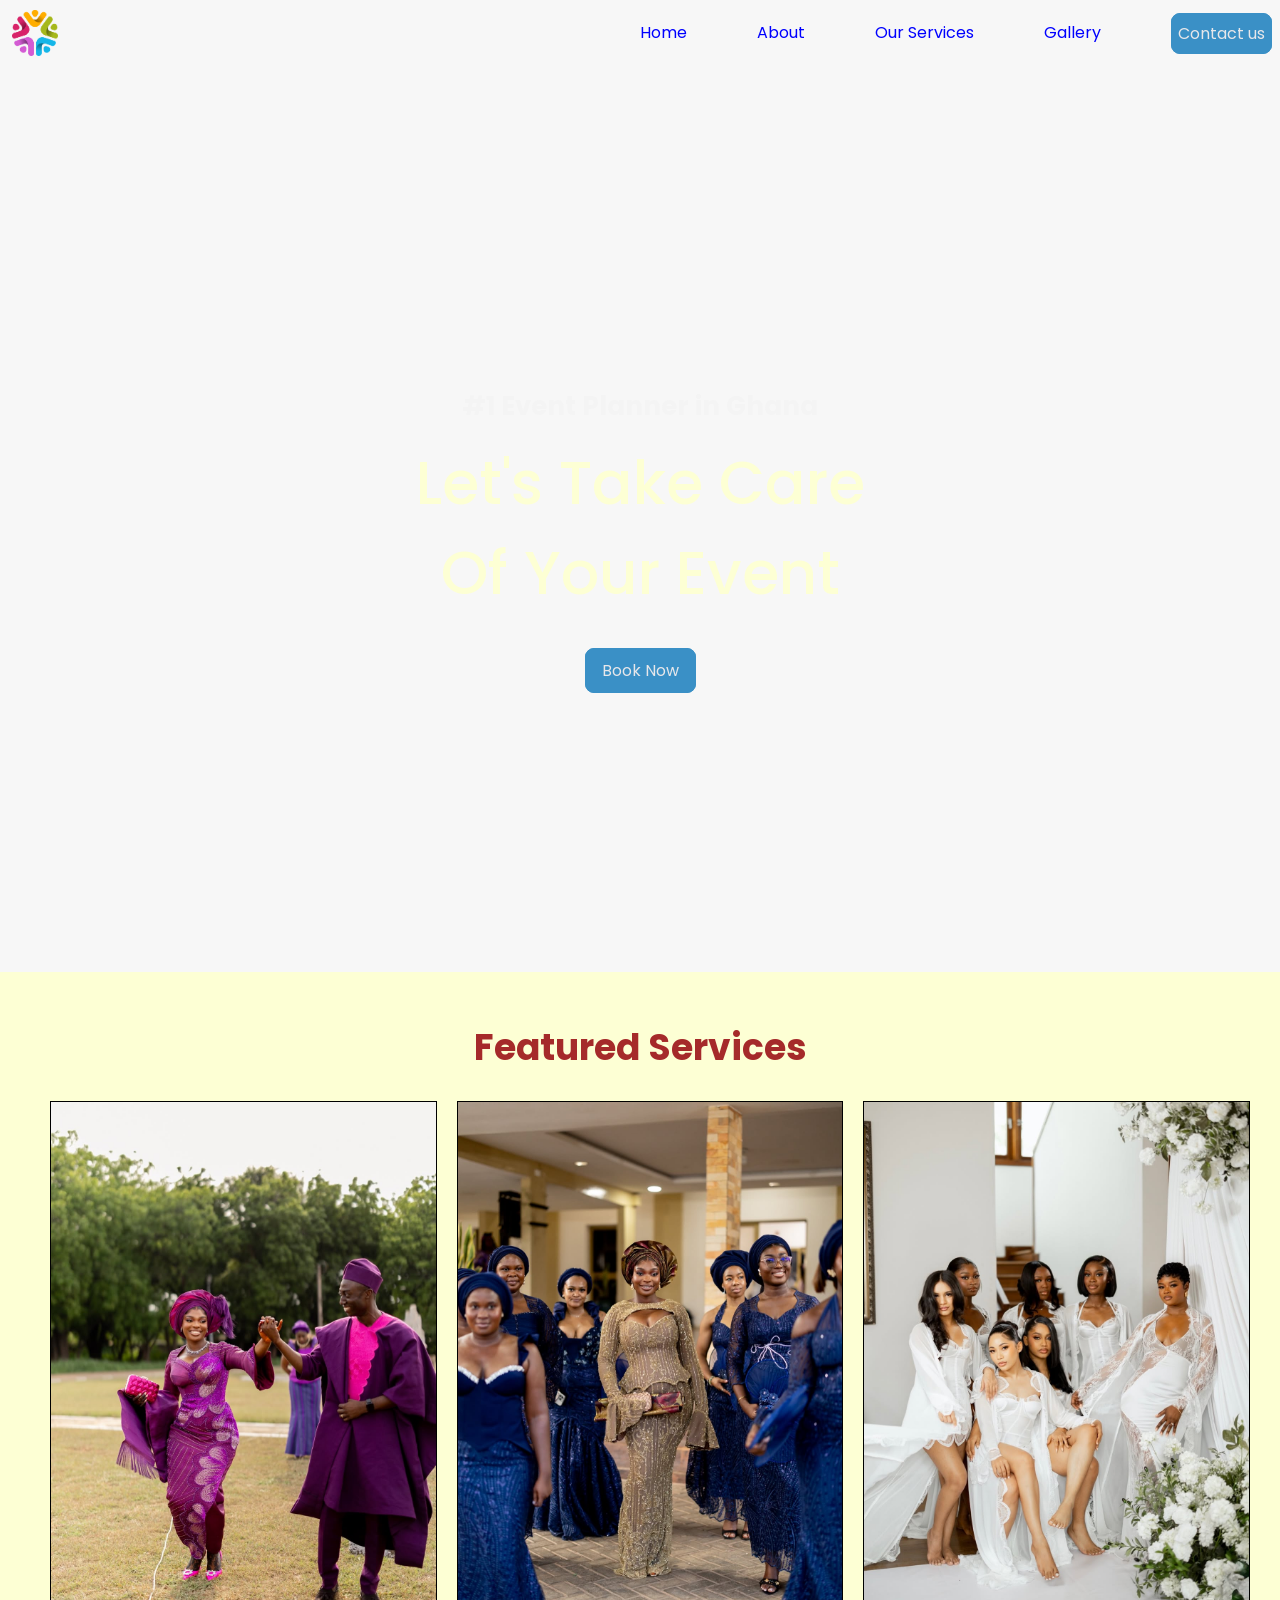
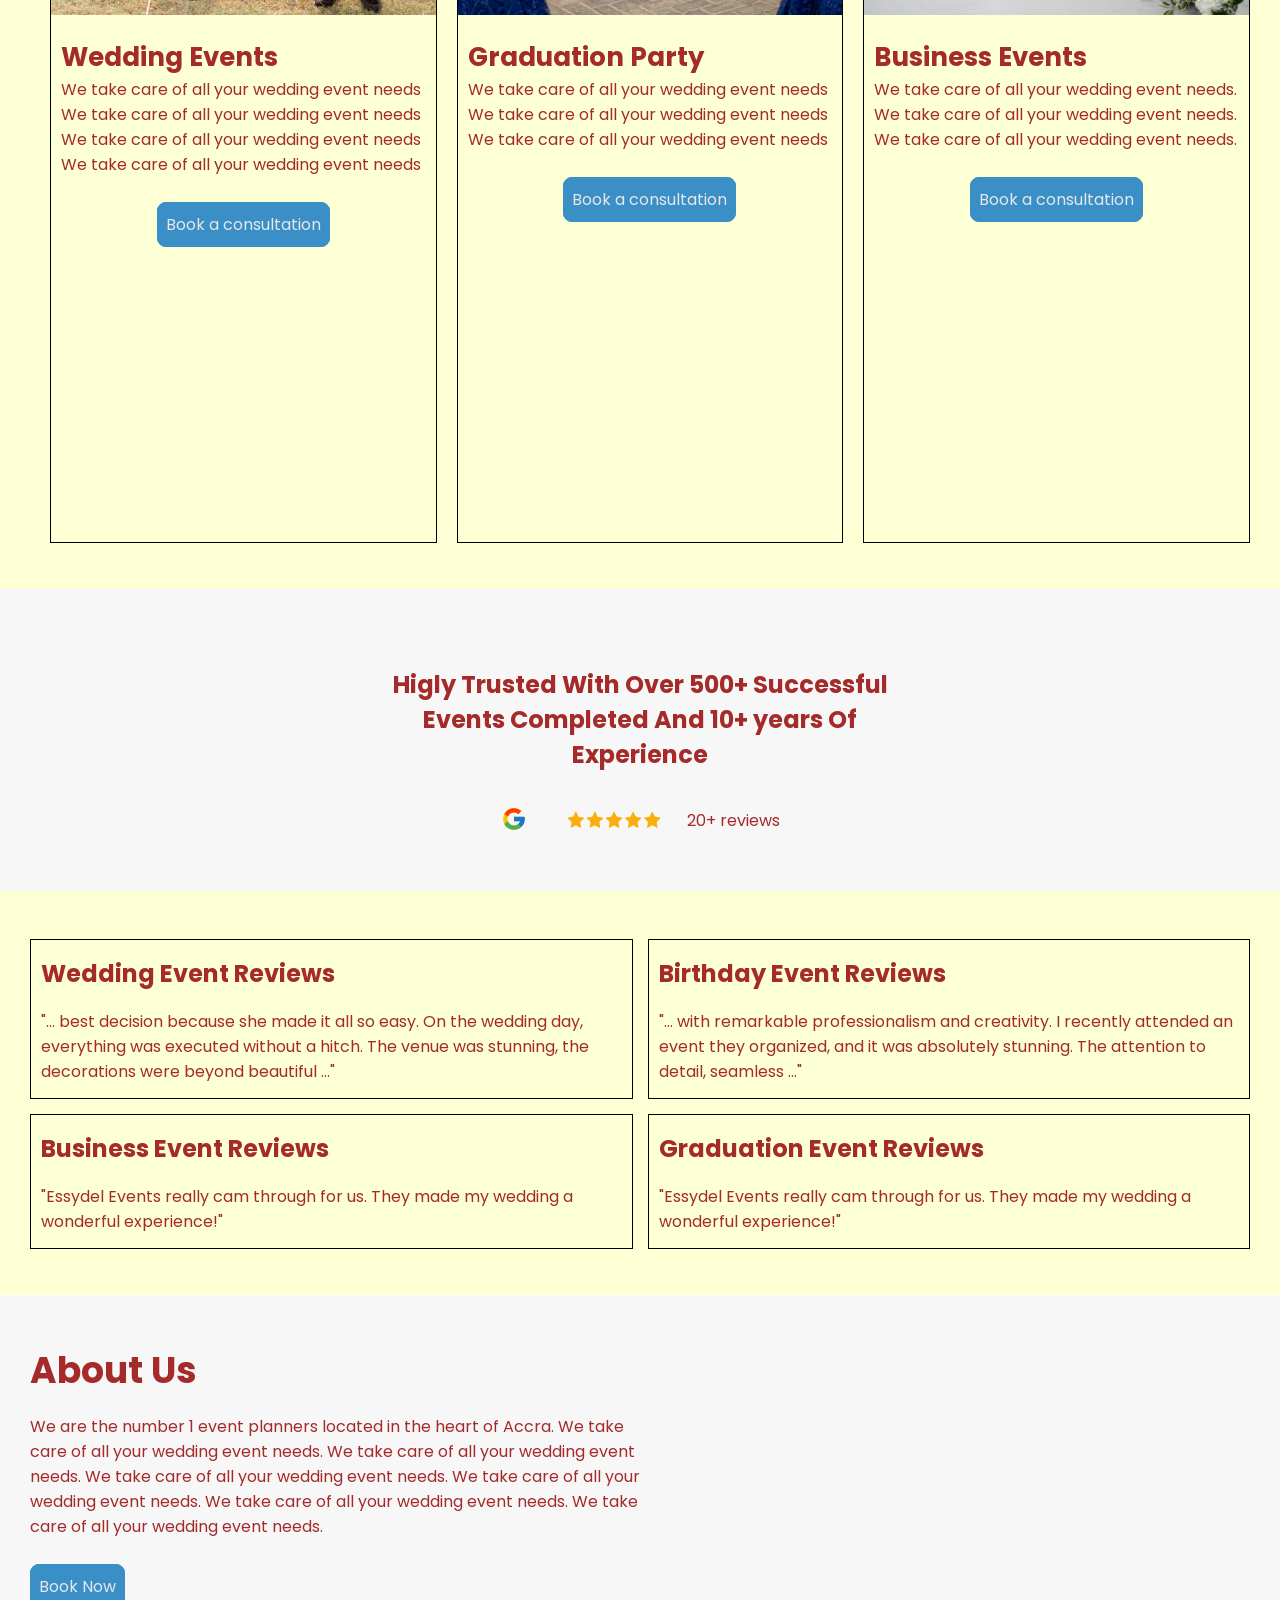
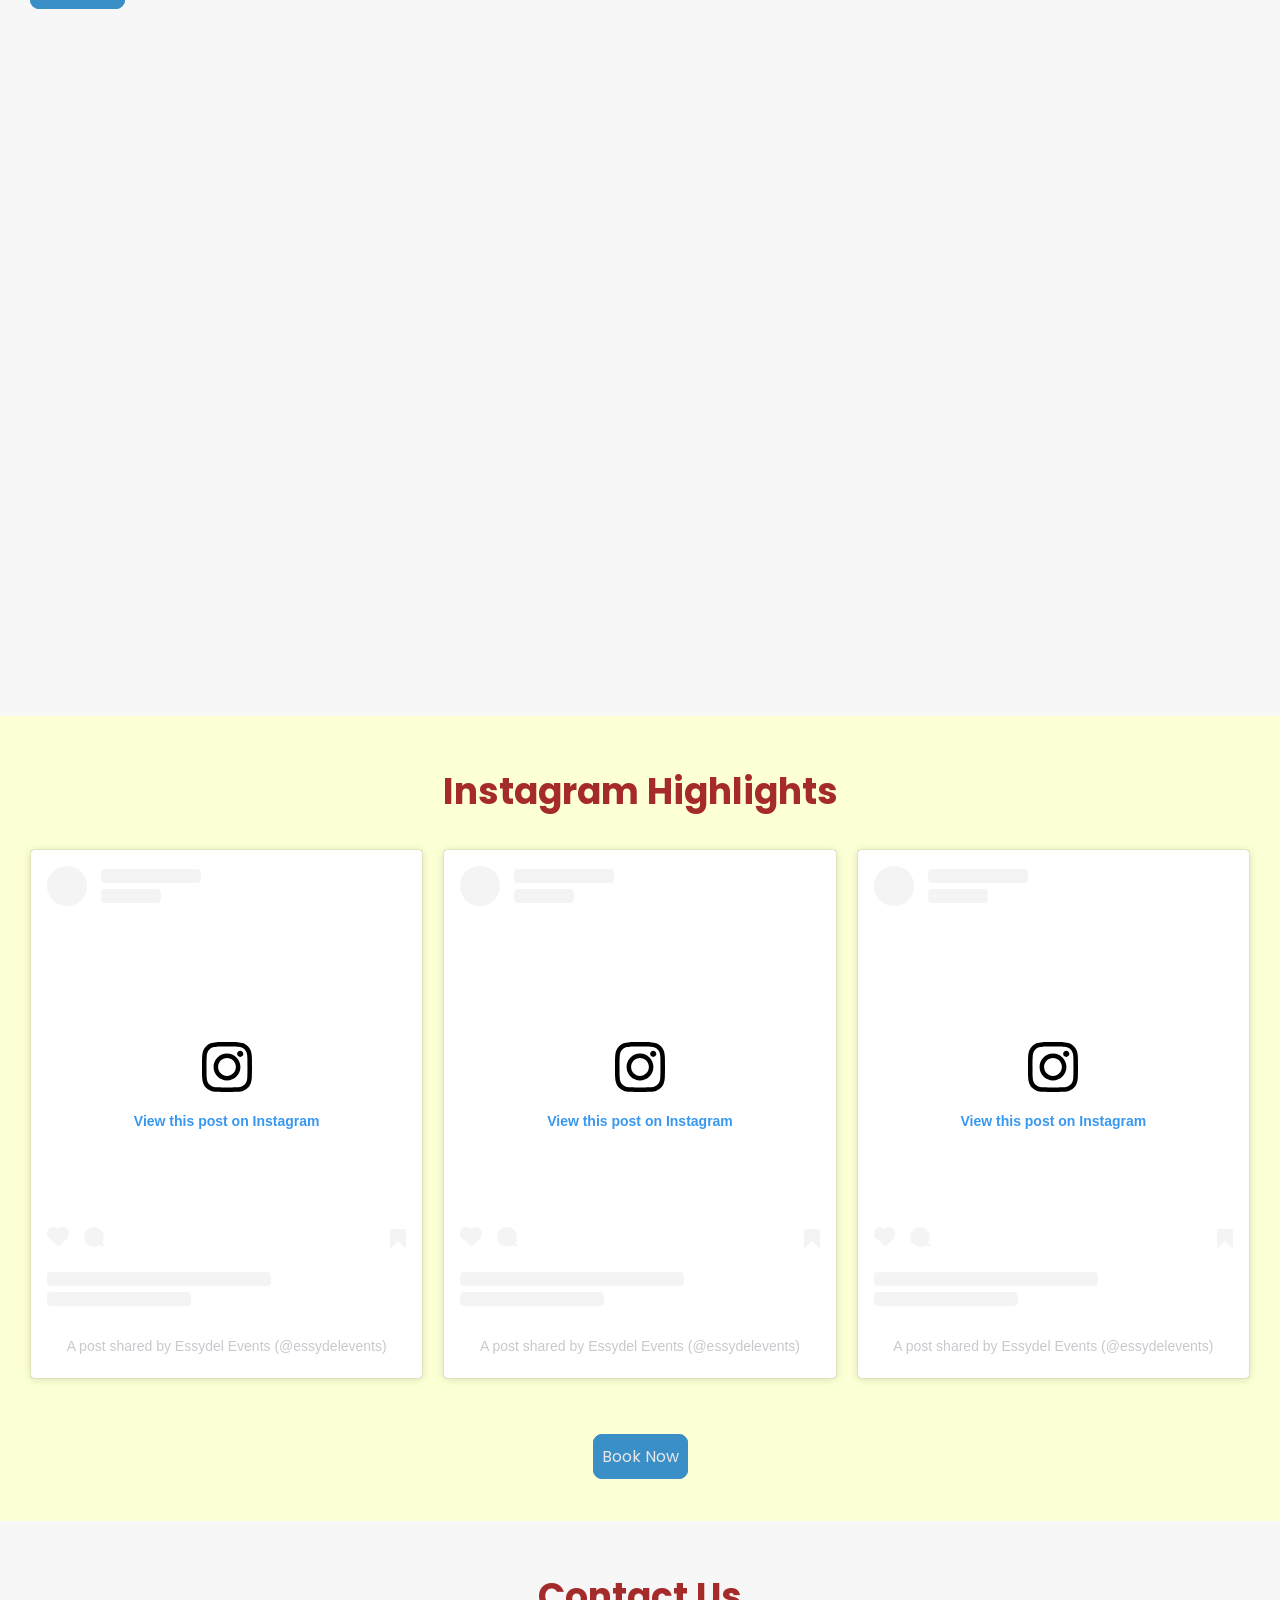
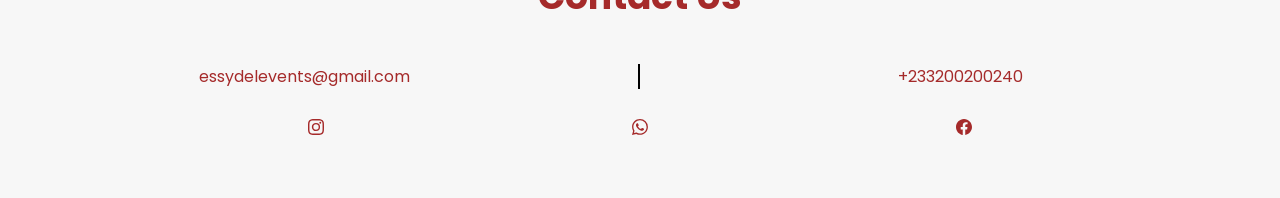
==== commit ed5b41f4: "included the contact and about pages" ====
--- a/index.html
+++ b/index.html
@@ -18,13 +18,13 @@
         <div class="nav-content">
             <div class="logo"><img src="images/example-logo.png" alt=""></div>
             <div class="nav-links">
-                <a href="#">Home</a>
+                <a href="/index.html">Home</a>
                 <a href="about.html">About</a>
                 <a href="work.html">Our Services</a>
                 <a href="gallery.html">Gallery</a>
                 
                 <div class="contact-us-div">
-                    <a href="">Contact us</a>
+                    <a href="/contact.html">Contact us</a>
                 </div>
             </div>
         </div>
@@ -67,8 +67,6 @@
                     <div class="card-body">
                         <h3>Wedding Events</h3>
                         <p>
-                            We take care of all your wedding event needs
-                            We take care of all your wedding event needs
                             We take care of all your wedding event needs
                             We take care of all your wedding event needs
                             We take care of all your wedding event needs
--- a/style.css
+++ b/style.css
@@ -1,6 +1,7 @@
 *{
     margin: 0;
     box-sizing: border-box;
+    color: brown;
 }
 
 body{
@@ -37,7 +38,7 @@
 }
 
 footer{
-    background-color: rgb(164, 154, 154)
+    background-color: #f7f7f7
 }
 
 
@@ -205,7 +206,7 @@
 
 .card{
     display: grid;
-    grid-template-rows: 1fr 0.7fr;
+    grid-template-rows: 1fr 1fr;
     border: 1px solid black;
     margin-left: 20px;
 }
@@ -364,13 +365,214 @@
     padding-bottom: 20px;
 }
 
+.contact-two a{
+    color: brown;
+}
+
 .contact-two .email{
     padding-right: 30px;
     border-right: 2px solid black;   
 
 }
 
+
+/*Contact US PAGE*/
+
+.contact-content{
+    display: grid;
+    grid-template-columns: 1fr 1fr;
+    grid-gap: 48px;
+    padding: 60px 30px 10px 30px;
+}
+
+
+
+.contact-h-one{
+    color: brown;
+    text-align: center;
+    margin-bottom: 0px;
+}
+
+.contact-content a{
+    color: brown;
+}
+
+.contact-two-contact{
+    display: flex;
+    justify-content: space-evenly;
+    margin-bottom: 34px;
+    margin-top: 0px;
+}
+
+.contact-socials{
+    display: flex;
+    justify-content: space-around;
+    margin-bottom: 34px;
+}
+
+
+.contact-map iframe{
+    width: 100%;
+    height: 60vh;
+    padding: 12px 0 0 12px;
+    
+
+}
+
+/*About Us Page*/
+
+.about-page-hero{
+    display: grid;
+    grid-template-columns: 1fr 1fr;
+    grid-gap: 30px;
+    
+    padding: 0 16px 0 0;
+    
+}
+
+.about-page-hero-img{
+    background: url("images/The Girls🤍Clean & Classy photos of Portia & her girls looking absolutely delightful in these st (1).jpg");  
+    background-repeat: no-repeat;
+    background-size: cover; 
+
+
+}
+
+.about-page-hero-text{
+   
+    padding: 50px 10px 100px 60px;
+}
+
+.about-page-hero-h-one h1{
+    color: brown;
+    max-width: 420px;
+
+}
+
+.about-page-hero-p p{
+    max-width: 380px;
+}
+
+
+.about-page-about-us-section{
+    display: grid;
+    grid-template-columns: 1fr 1fr;
+    
+    padding: 0 16px 0 16px;
+}
+
+.about-page-about-us-text{
+    display: grid;
+    grid-template-columns: 0.5fr;
+    grid-gap: 30px;
+    padding-left: 14px;
+    align-content: center;
+}
+
+.about-page-about-us-img {
+    display: grid;
+    grid-template-columns: 1fr 1fr;
+    grid-gap: 10px;
+    width: 100%;
+    height: 100%;
+}
+
+.about-page-about-us-img img{
+    max-width: 100%;
+    height: 100%;
+    object-fit: cover;
+
+}
+
+.about-page-beliefs-section h3{
+    text-align: center;
+}
+
+.about-beliefs-text-heading {
+    text-align: center;
+}
+
+.about-beliefs-container{
+    display: grid;
+    grid-template-columns: 1fr 1fr 1fr;
+    padding: 40px 16px 18px 16px;
+}
+
+.about-belief{
+    border-right: 1px solid;
+}
+
+.about-belief p{
+    text-align: center;
+    padding: 10px 14px 0;
+
+}
+
+
+.faq-section{
+    text-align: center;
+}
+
+.faqs-container{
+    display: grid;
+    grid-template-columns: 1fr;
+    grid-gap: 46px;
+    padding: 18px 16px 0 16px;
+    justify-items: center;
+
+}
+
+.faq-btn{
+    width: 100%;
+    text-align: left;
+    padding: 16px;
+    border: none;
+    cursor: pointer;
+    border: 1px solid;
+    background-color: aliceblue;
+    text-align: center;
+}
+
+.one-faq{
+    width: 100%;
+    max-width: 600px;
+
+}
+
+.one-faq-answer{
+    width: 100%;
+    padding: 16px 0;
+    text-align: justify;
+
+    max-height: 0;
+    overflow: hidden;
+    transition: max-height 0.35s ease;
+
+    
+}
+
+
+.hidden-answer{
+    display: none;
+}
+
+.show-answer{
+    display: block;
+     max-height: 200px;
+}
+
+
+
+
 @media (max-width: 960px) {
+
+    h1{
+        font-size: 55px
+    }
+
+    .hero-text h3{
+        font-size: 20
+    }
 
    .services-container{
     display: grid;
@@ -420,7 +622,7 @@
 
     .card{
         display: grid;
-        grid-template-rows: 0.8fr 0.4fr;
+        grid-template-rows: 0.8fr 0.7fr;
          
     }
 
@@ -430,9 +632,45 @@
     }
 
 
-
-
-
-
-
-}
+    .instagram-text{
+        font: 29px;
+    }
+
+
+    .contact-two{
+        display: grid;
+        grid-template-columns: 1fr;
+    }
+
+    .contact-two .email{
+        border: none;
+        text-align: center;
+    }
+
+
+    /*About us page*/
+
+    .contact-content{
+        grid-template-columns: 1fr;
+    }
+
+    .contact-two-contact{
+        display: grid;
+        grid-template-rows: 1fr;
+    }
+
+    .contact-two-contact .contact-number{
+        text-align: center;
+    }
+
+
+
+
+
+
+
+
+
+
+
+}
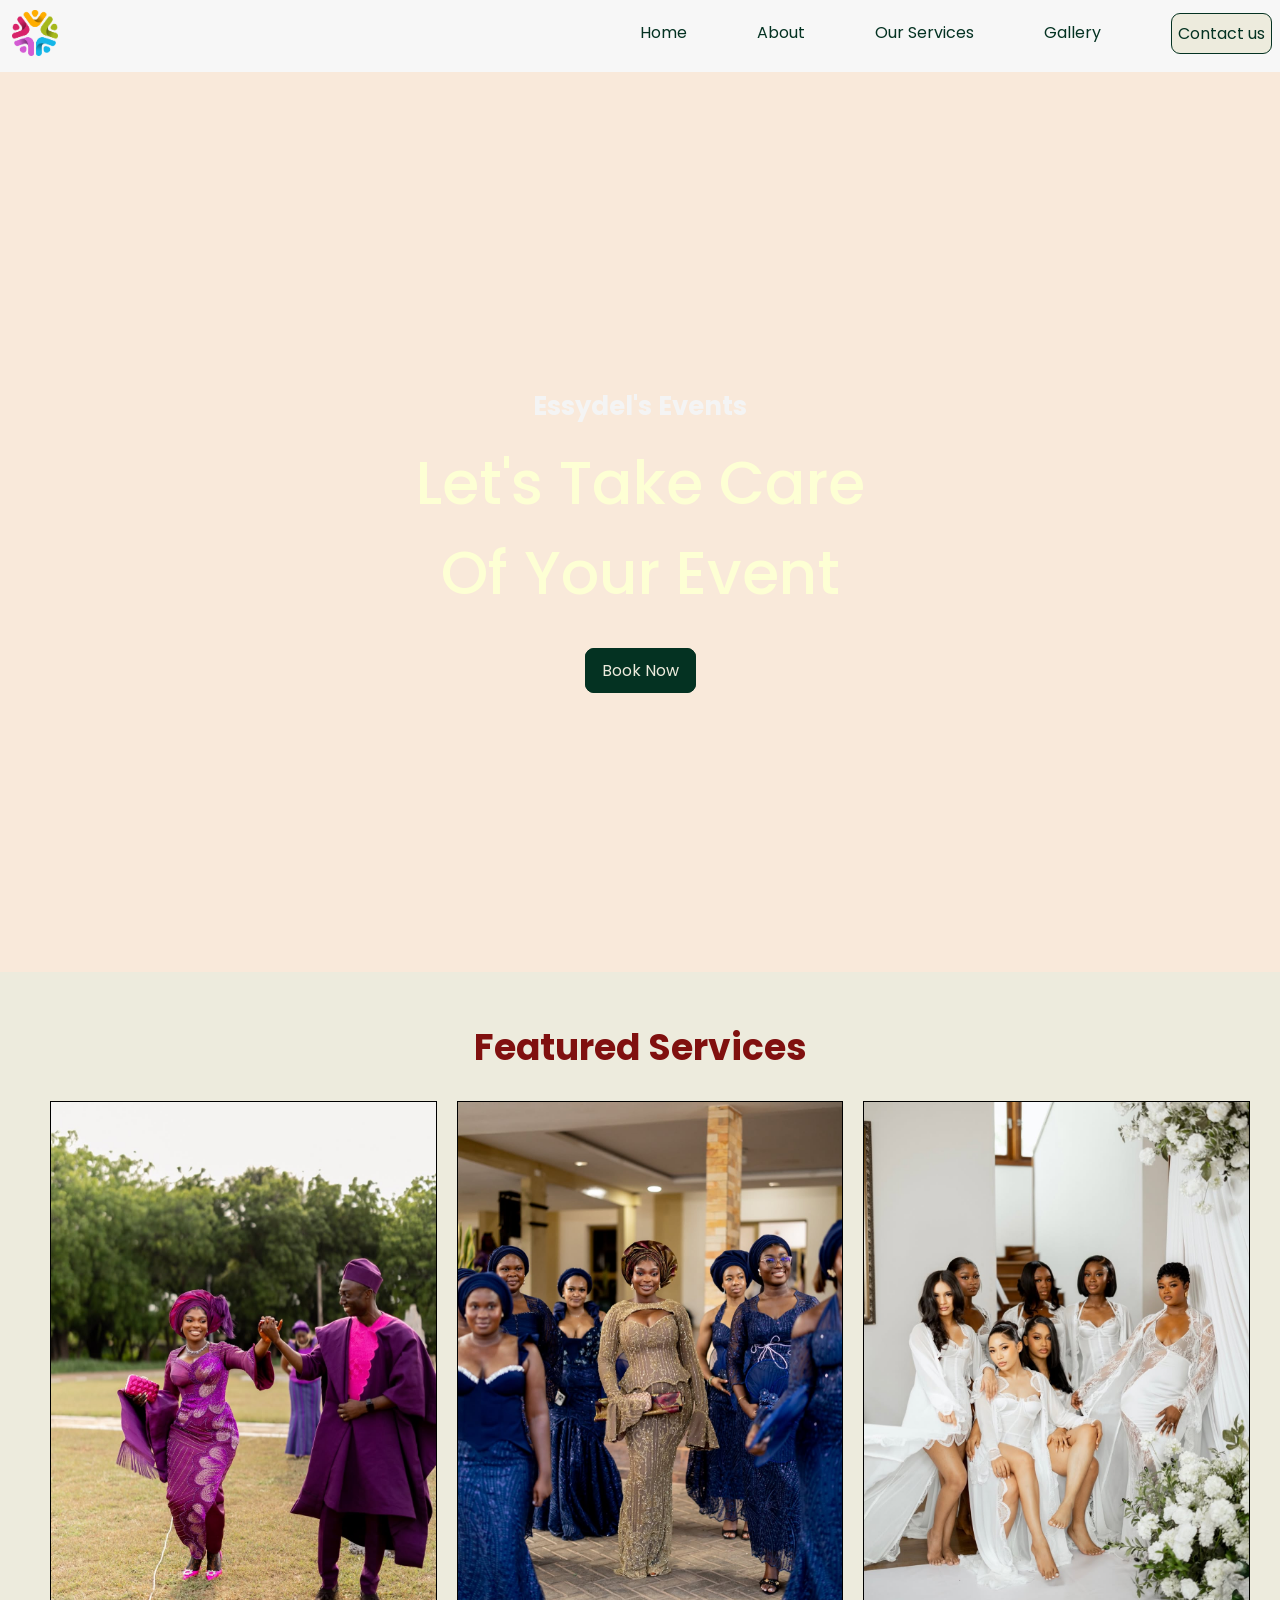
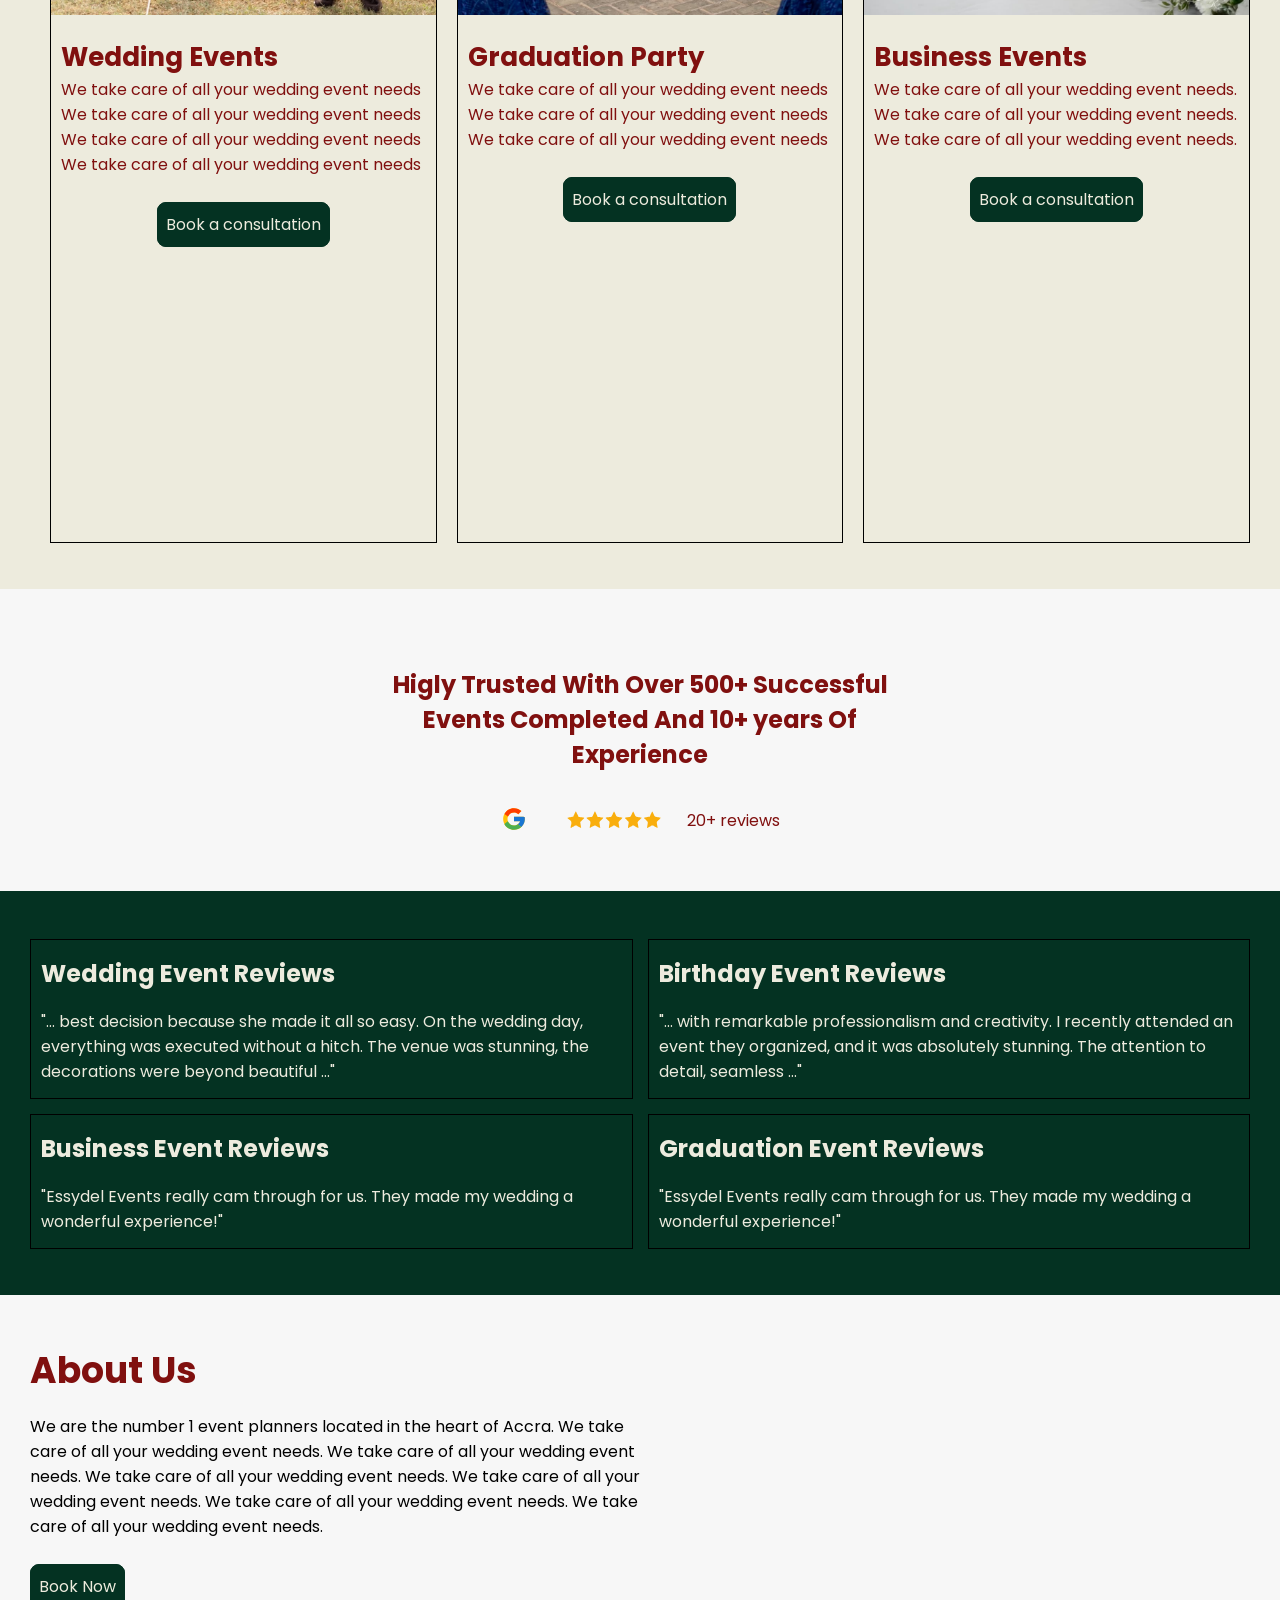
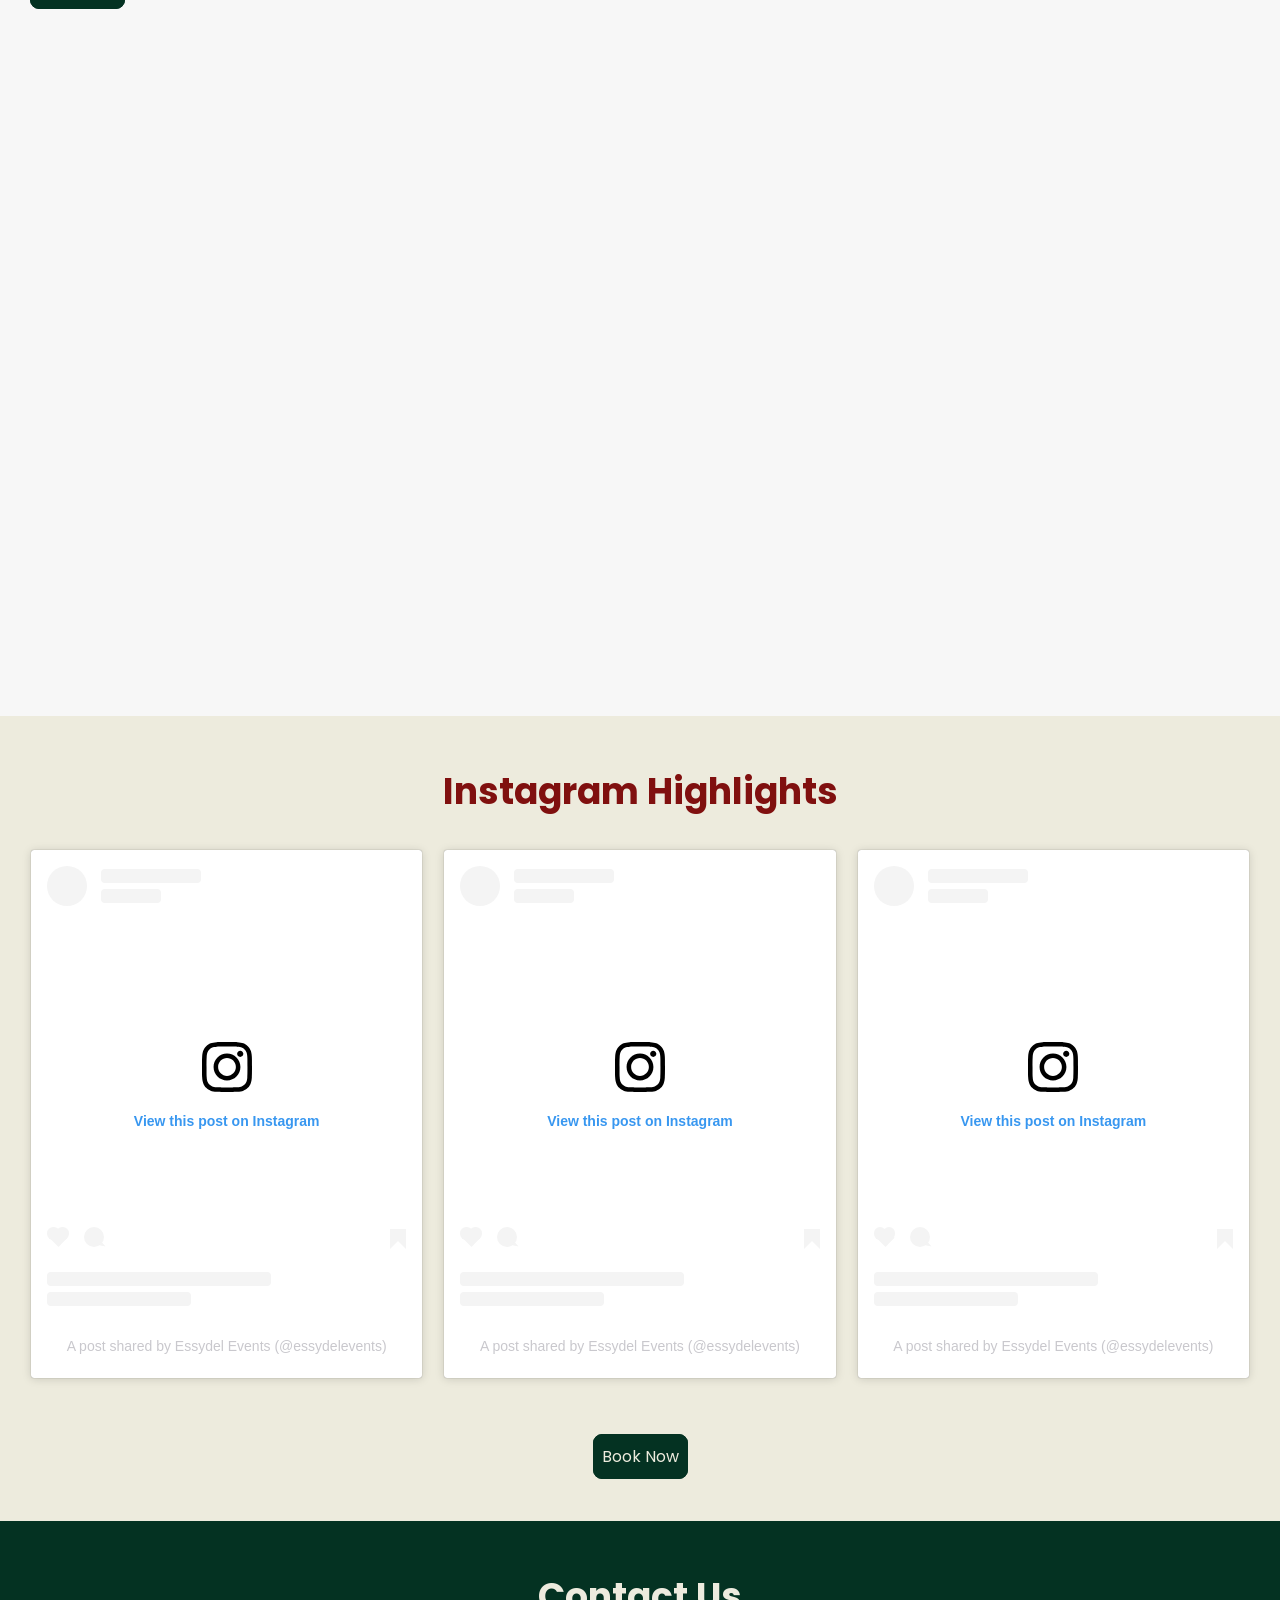
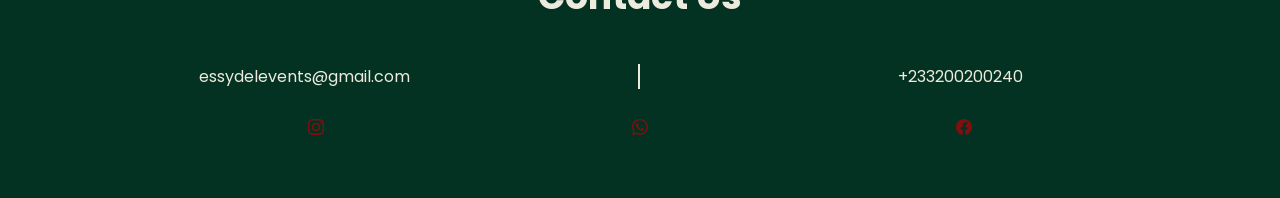
==== commit f57f70a7: "made nav bar responsive and added some styling" ====
--- a/index.html
+++ b/index.html
@@ -16,7 +16,7 @@
  
     <nav>
         <div class="nav-content">
-            <div class="logo"><img src="images/example-logo.png" alt=""></div>
+            <div class="logo hidden"><img src="images/example-logo.png" alt=""></div>
             <div class="nav-links">
                 <a href="/index.html">Home</a>
                 <a href="about.html">About</a>
@@ -40,7 +40,7 @@
             </video>
 
             <div class="hero-text hero-content">
-                <h3 style="color: #f4f4f4;">#1 Event Planner in Ghana</h3>
+                <h3 style="color: #f4f4f4;">Essydel's Events</h3>
                 <h1>Let's Take Care Of Your Event</h1>
 
                 <div class="btns">
--- a/style.css
+++ b/style.css
@@ -1,12 +1,12 @@
 *{
     margin: 0;
     box-sizing: border-box;
-    color: brown;
+    color: #80100F;
 }
 
 body{
     
-    background-color: #f7f7f7;
+    background-color: #F9E9DA;
     font-family: "Poppins", sans-serif;
     
 }
@@ -28,7 +28,6 @@
 a{
     text-decoration: none;
     cursor: pointer;
-    color: blue;
 }
 
 section{
@@ -38,12 +37,12 @@
 }
 
 footer{
-    background-color: #f7f7f7
+    background-color: #043222;
 }
 
 
 .our-services-section{
-    background-color: rgb(253, 255, 212);
+    background-color: #EDEBDD; 
 
 }
 
@@ -53,7 +52,7 @@
 }
 
 .testimonials-section{
-    background-color: rgb(253, 255, 212);
+    background-color: #043222;
 
 
 }
@@ -63,7 +62,7 @@
 }
 
 .instagram-section{
-    background-color: rgb(253, 255, 212);
+    background-color: #EDEBDD;
 
 }
 
@@ -76,18 +75,17 @@
 
 
 .btns a{
-    border: 1px solid rgb(58, 144, 198);
+    border: 1px solid #043222;
     border-radius: 9px;
     padding: 10px 16px;
-    color: rgb(231, 231, 234);
-    background-color: rgb(58, 144, 198);
-    
-
+    color:  #EDEBDD;
+    background-color: #043222;
+    
 }
 
 .btns a:hover{
-    background-color: blue;
-    color: #f7f7f7;
+    background-color: #EDEBDD; 
+    color: #043222;
     
 }
 
@@ -97,11 +95,11 @@
 }
 
 .btn-in-div a{
-    border: 1px solid rgb(58, 144, 198);
+    border: 1px solid  #043222;
     padding: 10px 8px;
     border-radius: 9px;
-    color: rgb(231, 231, 234);
-    background-color: rgb(58, 144, 198);
+    color: #EDEBDD; 
+    background-color:  #043222;
     
 }
 
@@ -116,12 +114,10 @@
 }
 
 .contact-us-div a{
-    border: 1px solid rgb(58, 144, 198);
+    border: 1px solid #043222;
     padding: 8px 6px;
     border-radius: 9px;
-    color: rgb(231, 231, 234);
-    background-color: rgb(58, 144, 198);
-
+    background-color: #EDEBDD;
 }
 
 /*nav section*/
@@ -137,6 +133,7 @@
     display: grid;
     grid-template-columns: repeat(2, 1fr);
     padding: 10px 0 9px 0;
+    background-color: #f7f7f7;
 }
 
 .logo{
@@ -153,7 +150,10 @@
     display: flex;
     justify-content: space-between;
     padding: 10px 0;
-    
+}
+
+.nav-links a{
+    color: #043222;
 }
 
 .hero-section{
@@ -277,6 +277,11 @@
 
 .testimonials-card p{
     padding: 18px 0px 14px 0; 
+    color: #EDEBDE;
+}
+
+.testimonials-card h2{
+    color: #EDEBDE;
 }
 
 
@@ -294,6 +299,10 @@
 
 .about-us-text h2{
     padding-bottom: 16px;
+}
+
+.about-us-text p{
+    color: #000;
 }
 
 .about-us-text .btn-in-div{
@@ -343,12 +352,14 @@
     text-align: center;
     padding-bottom: 40px;
     
+    
 }
 
 .socials-btns{
     padding-top: 8px;
     display: flex;
     justify-content: space-evenly;
+    color: #EDEBDE;
     
 }
 
@@ -356,6 +367,7 @@
 
 .footer-container h2{
     padding-bottom: 40px;
+    color: #EDEBDE;
 
 }
 
@@ -366,12 +378,12 @@
 }
 
 .contact-two a{
-    color: brown;
+    color: #EDEBDE;
 }
 
 .contact-two .email{
     padding-right: 30px;
-    border-right: 2px solid black;   
+    border-right: 2px solid #EDEBDE;   
 
 }
 
@@ -566,6 +578,18 @@
 
 @media (max-width: 960px) {
 
+    .nav-content{
+        display: grid;
+        grid-template-columns: 1fr;
+    }
+
+    .nav-links{
+        display: flex;
+        justify-content: space-evenly;
+        padding: 10px 0;
+        font-size: 14px;
+    }
+
     h1{
         font-size: 55px
     }
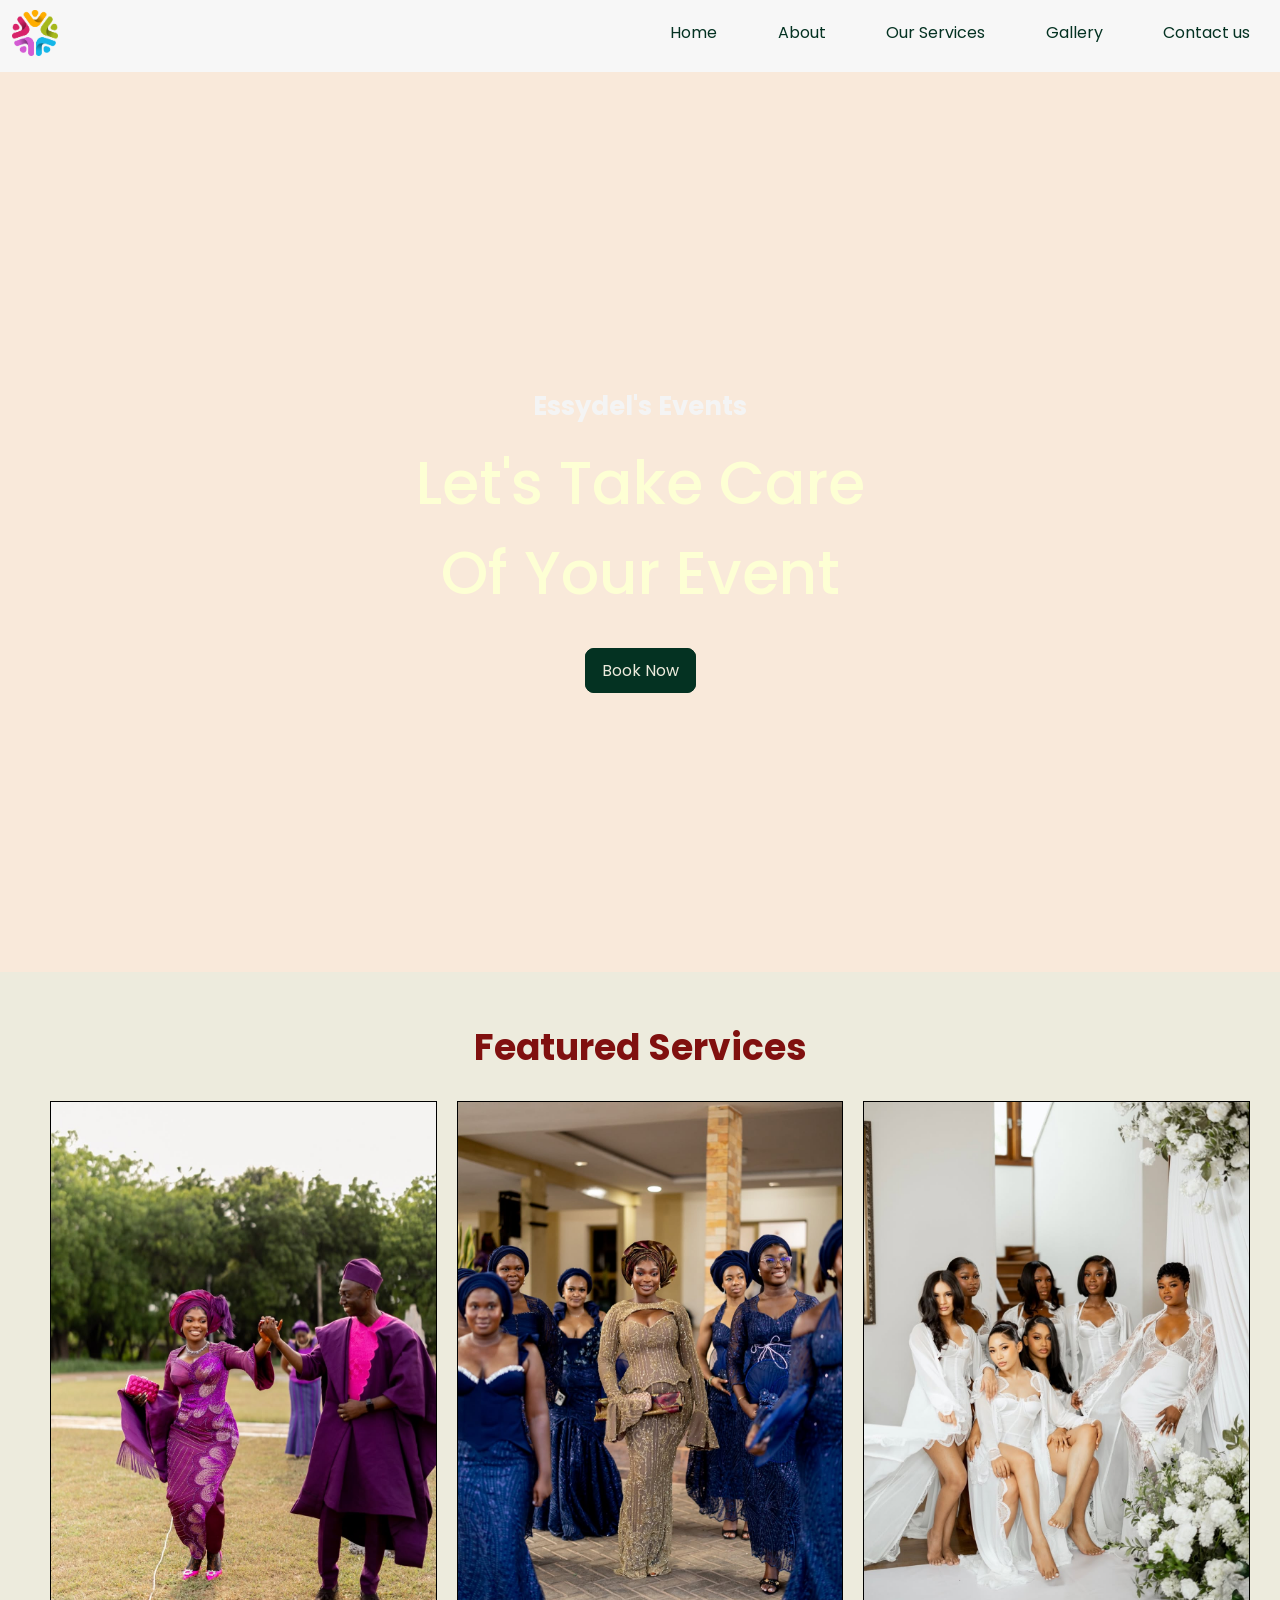
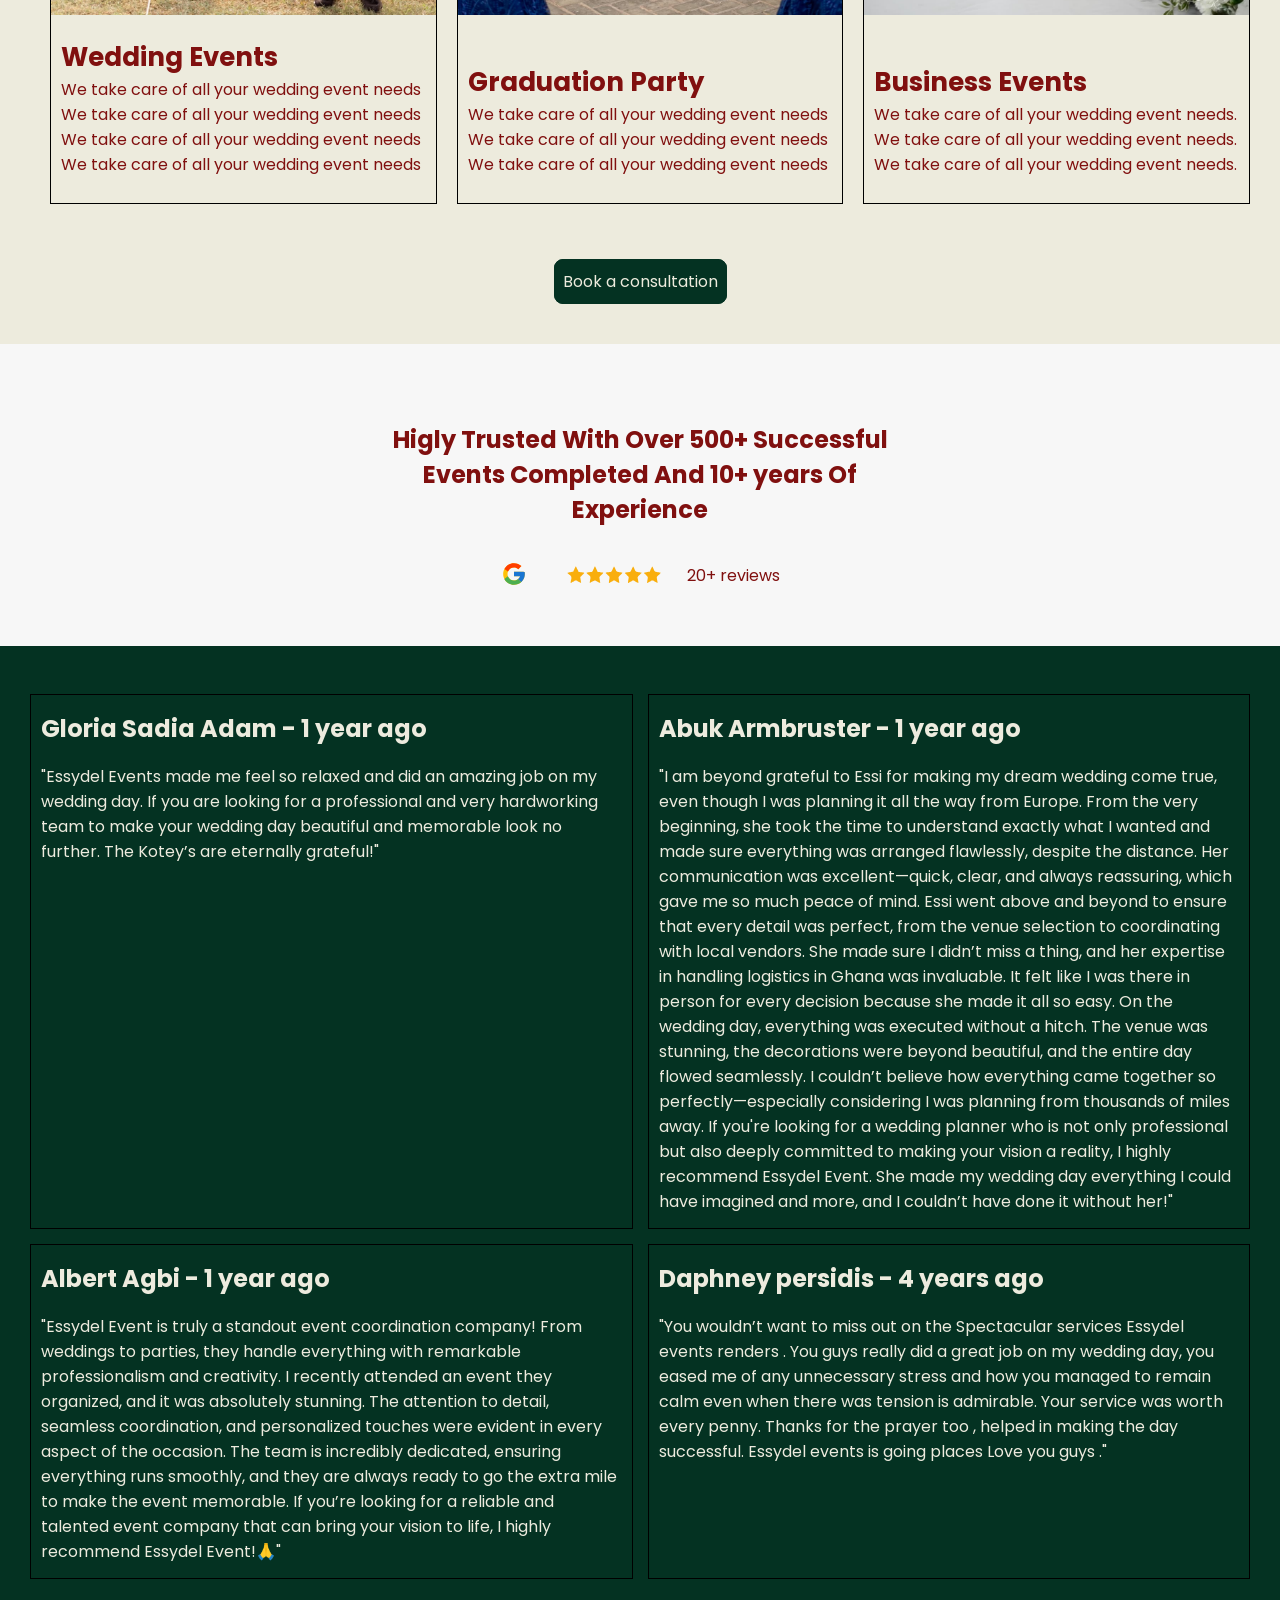
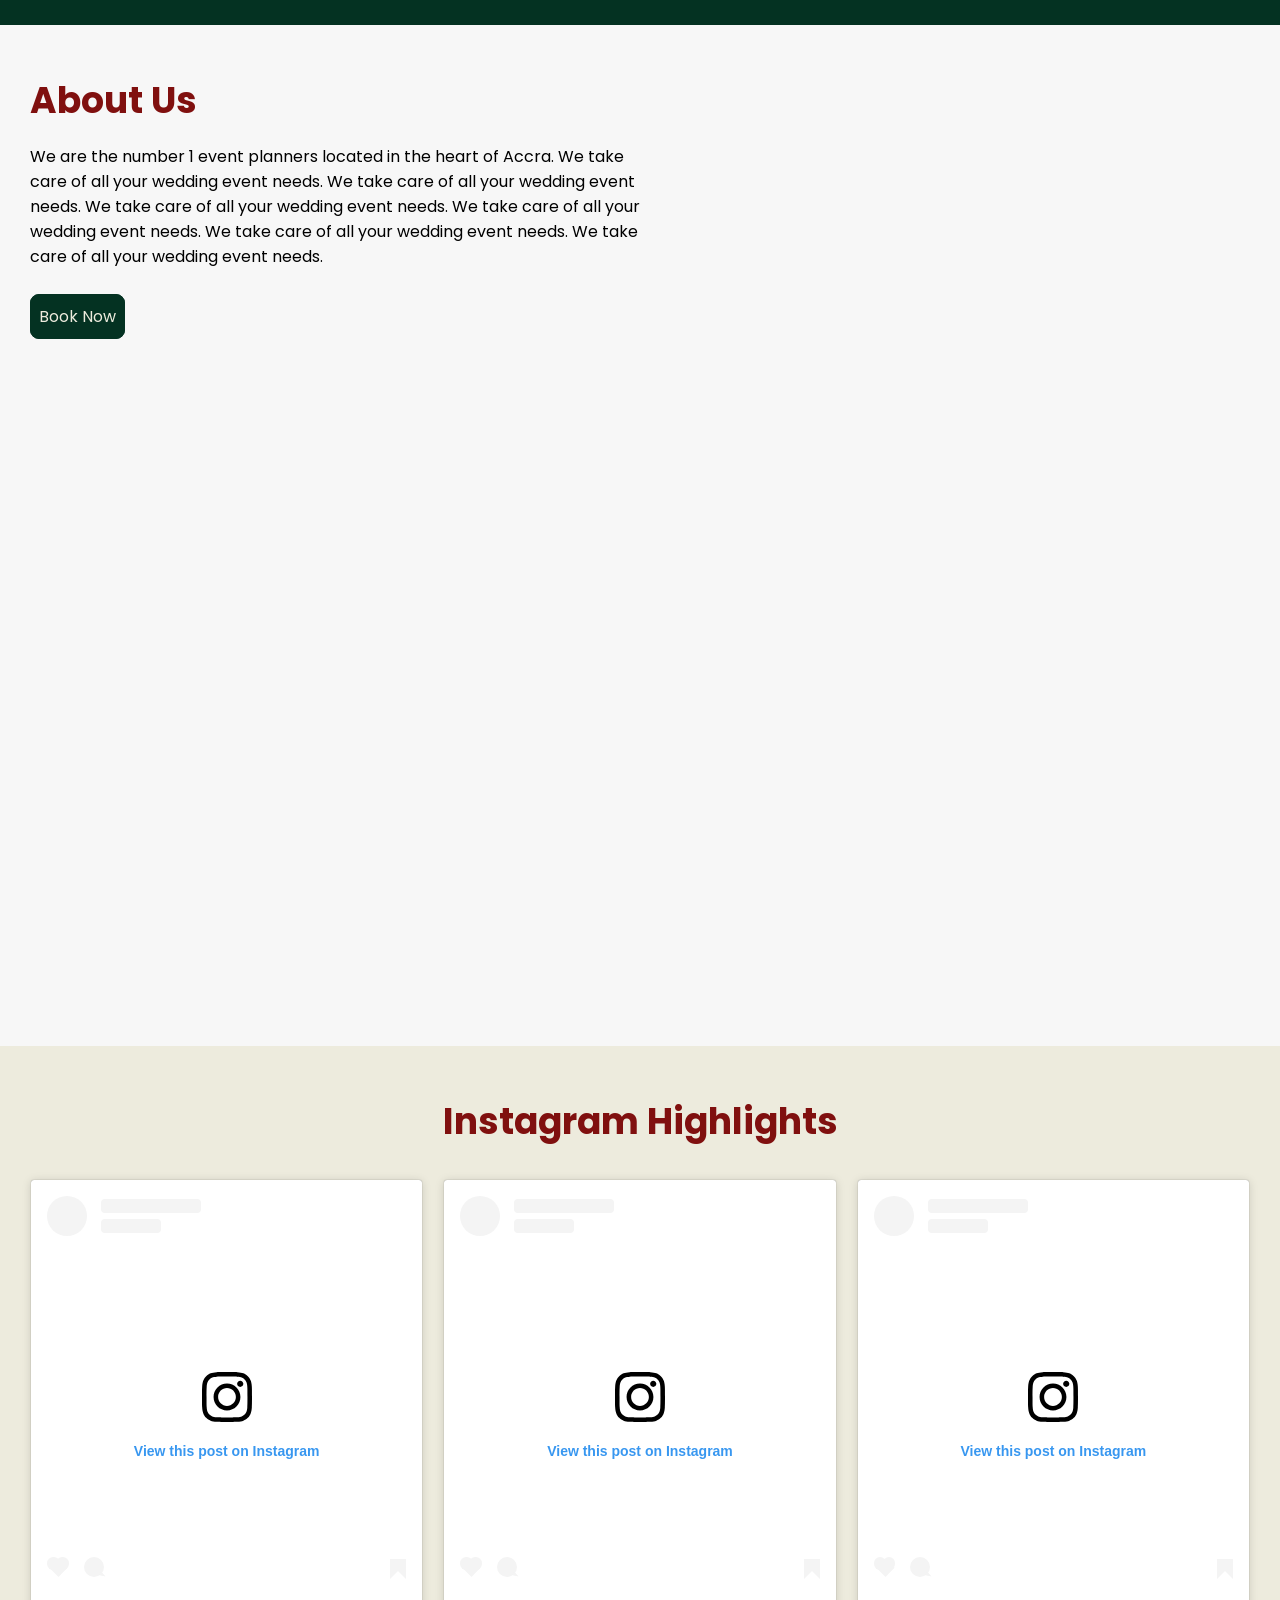
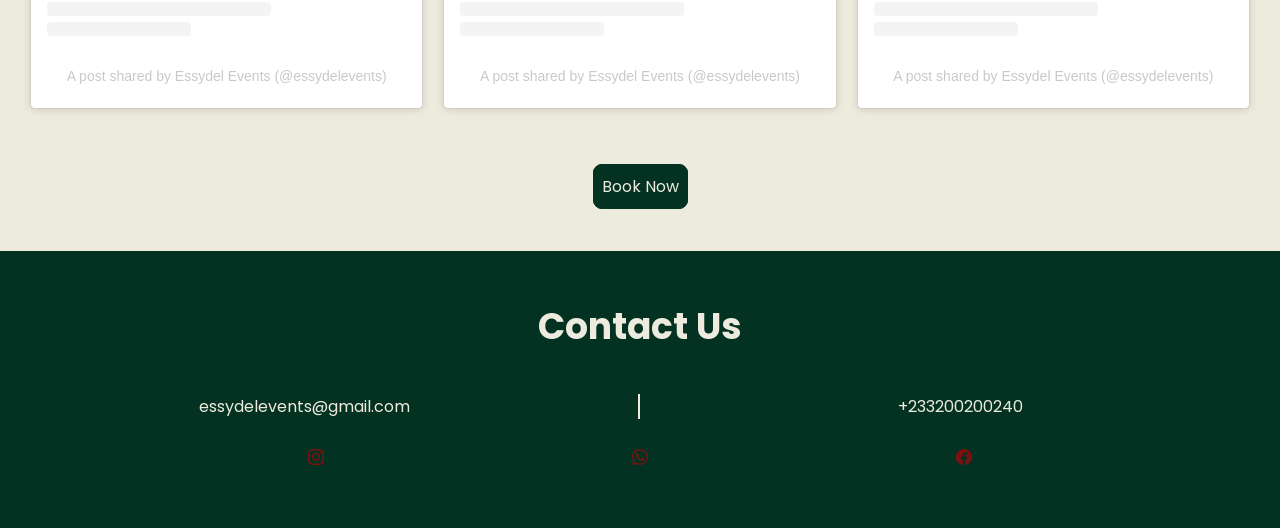
==== commit ae48a026: "Included content of two pages and WhatsApp links" ====
--- a/index.html
+++ b/index.html
@@ -18,14 +18,11 @@
         <div class="nav-content">
             <div class="logo hidden"><img src="images/example-logo.png" alt=""></div>
             <div class="nav-links">
-                <a href="/index.html">Home</a>
+                <a href="index.html">Home</a>
                 <a href="about.html">About</a>
                 <a href="work.html">Our Services</a>
                 <a href="gallery.html">Gallery</a>
-                
-                <div class="contact-us-div">
-                    <a href="/contact.html">Contact us</a>
-                </div>
+                    <a href="contact.html">Contact us</a>
             </div>
         </div>
     </nav>
@@ -44,7 +41,7 @@
                 <h1>Let's Take Care Of Your Event</h1>
 
                 <div class="btns">
-                <a href="" class="">Book Now</a>
+                <a href="https://wa.link/u3qk1i" target="_blank" class="">Book Now</a>
                 </div>
             
             </div>
@@ -72,10 +69,6 @@
                             We take care of all your wedding event needs
                             We take care of all your wedding event needs
                         </p>
-                        
-                        <div class="btn-in-div">
-                        <a href="">Book a consultation</a>
-                        </div>
 
                     </div>
                 </div>
@@ -90,10 +83,6 @@
                             We take care of all your wedding event needs
                             We take care of all your wedding event needs
                         </p>
-                        
-                        <div class="btn-in-div">
-                        <a href="">Book a consultation</a>
-                        </div>
                     
                     </div>
                 </div>
@@ -108,14 +97,17 @@
                             We take care of all your wedding event needs.
                             We take care of all your wedding event needs.
                         </p>
-                        <div class="btn-in-div">
-                        <a href="">Book a consultation</a>
-                        </div>
+
                     </div>
                 </div>
 
         
             </div>
+
+            <div class="btn-in-div">
+                <a href="https://wa.link/u3qk1i" target="_blank">Book a consultation</a>
+            </div>
+
         </section>
 
         <section class="stats-section">
@@ -151,39 +143,48 @@
                 
                 <div class="testimonials-card">
                     <div class="testimonials-header">
-                        <h2>Wedding Event Reviews</h2>
-                    </div>
-                    <div class="testimonials-footer">
-                        <p>"… best decision because she made it all so easy. On the wedding day, everything was executed without a hitch. The venue was stunning, the decorations were beyond beautiful …"</p>
+                        <h2> Gloria Sadia Adam - 1 year ago</h2>
+                    </div>
+                    <div class="testimonials-footer">
+                        <p>"Essydel Events made me feel so relaxed and did an amazing job on my wedding day. If you are looking for a professional and very hardworking team to make your wedding day beautiful and memorable look no further. The Kotey’s are eternally grateful!"</p>
                     </div>
                 </div>
 
                 <div class="testimonials-card">
                     <div class="testimonials-header">
-                        <h2>Birthday Event Reviews</h2>
-                    </div>
-                    <div class="testimonials-footer">
-                        <p>"… with remarkable professionalism and creativity. I recently attended an event they organized, and it was absolutely stunning. The attention to detail, seamless …"</p>
+                        <h2>Abuk Armbruster - 1 year ago</h2>
+                    </div>
+                    <div class="testimonials-footer">
+                        <p>
+                            "I am beyond grateful to Essi for making my dream wedding come true, even though I was planning it all the way from Europe. From the very beginning, she took the time to understand exactly what I wanted and made sure everything was arranged flawlessly, despite the distance. Her communication was excellent—quick, clear, and always reassuring, which gave me so much peace of mind.
+
+                            Essi went above and beyond to ensure that every detail was perfect, from the venue selection to coordinating with local vendors. She made sure I didn’t miss a thing, and her expertise in handling logistics in Ghana was invaluable. It felt like I was there in person for every decision because she made it all so easy.
+
+                            On the wedding day, everything was executed without a hitch. The venue was stunning, the decorations were beyond beautiful, and the entire day flowed seamlessly. I couldn’t believe how everything came together so perfectly—especially considering I was planning from thousands of miles away.
+
+                            If you're looking for a wedding planner who is not only professional but also deeply committed to making your vision a reality, I highly recommend Essydel Event. She made my wedding day everything I could have imagined and more, and I couldn’t have done it without her!"
+
+                        </p>
                     </div>
                 </div>
 
                 <div class="testimonials-card hidden">
                     <div class="testimonials-header">
-                        <h2>Business Event Reviews</h2>
-                    </div>
-                    <div class="testimonials-footer">
-                        <p>"Essydel Events really cam through for us. 
-                            They made my wedding a wonderful experience!"</p>
+                        <h2>Albert Agbi - 1 year ago</h2>
+                    </div>
+                    <div class="testimonials-footer">
+                        <p>"Essydel Event is truly a standout event coordination company! From weddings to parties, they handle everything with remarkable professionalism and creativity. I recently attended an event they organized, and it was absolutely stunning.
+                            The attention to detail, seamless coordination, and personalized touches were evident in every aspect of the occasion. The team is incredibly dedicated, ensuring everything runs smoothly, and they are always ready to go the extra mile to make the event memorable.
+                            If you’re looking for a reliable and talented event company that can bring your vision to life, I highly recommend Essydel Event!🙏"</p>
                     </div>
                 </div>
 
                 <div class="testimonials-card hidden">
                     <div class="testimonials-header">
-                        <h2>Graduation Event Reviews</h2>
-                    </div>
-                    <div class="testimonials-footer">
-                        <p>"Essydel Events really cam through for us. 
-                            They made my wedding a wonderful experience!"</p>
+                        <h2>Daphney persidis - 4 years ago</h2>
+                    </div>
+                    <div class="testimonials-footer">
+                        <p>"You wouldn’t want to miss out on the Spectacular services Essydel events renders . You guys  really did a great job on my wedding day, you eased me of any unnecessary stress and  how you managed to remain calm even when there was tension is admirable. Your service was worth every penny. Thanks for the prayer too , helped in making the day successful.  Essydel events is going places Love you guys ."</p>
                     </div>
                 </div>
 
@@ -208,7 +209,7 @@
                     </p>
 
                     <div class="btn-in-div">
-                        <a href="">Book Now</a>
+                        <a href="https://wa.link/u3qk1i" target="_blank">Book Now</a>
                     </div>
                 </div>
                 <div class="about-us-maps">
@@ -242,7 +243,7 @@
             </div>
 
             <div class="instagram-btn btn-in-div">
-                <a href="">Book Now</a>
+                <a href="https://wa.link/u3qk1i" target="_blank">Book Now</a>
             </div>
 
         </section>
@@ -260,7 +261,7 @@
                             <a href="mailto:" >essydelevents@gmail.com</a>
                         </div>
                         <div>
-                            <a href="">+233200200240</a>
+                            <a href="https://wa.link/u3qk1i" target="_blank">+233200200240</a>
                         </div>
                 </div>
                 <div class="socials-btns">
@@ -269,7 +270,7 @@
                         <path d="M8 0C5.829 0 5.556.01 4.703.048 3.85.088 3.269.222 2.76.42a3.9 3.9 0 0 0-1.417.923A3.9 3.9 0 0 0 .42 2.76C.222 3.268.087 3.85.048 4.7.01 5.555 0 5.827 0 8.001c0 2.172.01 2.444.048 3.297.04.852.174 1.433.372 1.942.205.526.478.972.923 1.417.444.445.89.719 1.416.923.51.198 1.09.333 1.942.372C5.555 15.99 5.827 16 8 16s2.444-.01 3.298-.048c.851-.04 1.434-.174 1.943-.372a3.9 3.9 0 0 0 1.416-.923c.445-.445.718-.891.923-1.417.197-.509.332-1.09.372-1.942C15.99 10.445 16 10.173 16 8s-.01-2.445-.048-3.299c-.04-.851-.175-1.433-.372-1.941a3.9 3.9 0 0 0-.923-1.417A3.9 3.9 0 0 0 13.24.42c-.51-.198-1.092-.333-1.943-.372C10.443.01 10.172 0 7.998 0zm-.717 1.442h.718c2.136 0 2.389.007 3.232.046.78.035 1.204.166 1.486.275.373.145.64.319.92.599s.453.546.598.92c.11.281.24.705.275 1.485.039.843.047 1.096.047 3.231s-.008 2.389-.047 3.232c-.035.78-.166 1.203-.275 1.485a2.5 2.5 0 0 1-.599.919c-.28.28-.546.453-.92.598-.28.11-.704.24-1.485.276-.843.038-1.096.047-3.232.047s-2.39-.009-3.233-.047c-.78-.036-1.203-.166-1.485-.276a2.5 2.5 0 0 1-.92-.598 2.5 2.5 0 0 1-.6-.92c-.109-.281-.24-.705-.275-1.485-.038-.843-.046-1.096-.046-3.233s.008-2.388.046-3.231c.036-.78.166-1.204.276-1.486.145-.373.319-.64.599-.92s.546-.453.92-.598c.282-.11.705-.24 1.485-.276.738-.034 1.024-.044 2.515-.045zm4.988 1.328a.96.96 0 1 0 0 1.92.96.96 0 0 0 0-1.92m-4.27 1.122a4.109 4.109 0 1 0 0 8.217 4.109 4.109 0 0 0 0-8.217m0 1.441a2.667 2.667 0 1 1 0 5.334 2.667 2.667 0 0 1 0-5.334"/>
                         </svg>
                     </a>
-                    <a href="">
+                    <a href="https://wa.link/u3qk1i" target="_blank">
                         <svg xmlns="http://www.w3.org/2000/svg" width="16" height="16" fill="currentColor" class="bi bi-whatsapp" viewBox="0 0 16 16">
                         <path d="M13.601 2.326A7.85 7.85 0 0 0 7.994 0C3.627 0 .068 3.558.064 7.926c0 1.399.366 2.76 1.057 3.965L0 16l4.204-1.102a7.9 7.9 0 0 0 3.79.965h.004c4.368 0 7.926-3.558 7.93-7.93A7.9 7.9 0 0 0 13.6 2.326zM7.994 14.521a6.6 6.6 0 0 1-3.356-.92l-.24-.144-2.494.654.666-2.433-.156-.251a6.56 6.56 0 0 1-1.007-3.505c0-3.626 2.957-6.584 6.591-6.584a6.56 6.56 0 0 1 4.66 1.931 6.56 6.56 0 0 1 1.928 4.66c-.004 3.639-2.961 6.592-6.592 6.592m3.615-4.934c-.197-.099-1.17-.578-1.353-.646-.182-.065-.315-.099-.445.099-.133.197-.513.646-.627.775-.114.133-.232.148-.43.05-.197-.1-.836-.308-1.592-.985-.59-.525-.985-1.175-1.103-1.372-.114-.198-.011-.304.088-.403.087-.088.197-.232.296-.346.1-.114.133-.198.198-.33.065-.134.034-.248-.015-.347-.05-.099-.445-1.076-.612-1.47-.16-.389-.323-.335-.445-.34-.114-.007-.247-.007-.38-.007a.73.73 0 0 0-.529.247c-.182.198-.691.677-.691 1.654s.71 1.916.81 2.049c.098.133 1.394 2.132 3.383 2.992.47.205.84.326 1.129.418.475.152.904.129 1.246.08.38-.058 1.171-.48 1.338-.943.164-.464.164-.86.114-.943-.049-.084-.182-.133-.38-.232"/>
                         </svg>
--- a/style.css
+++ b/style.css
@@ -14,7 +14,6 @@
 h1{
     font-family: "Poppins", sans-serif;
     font-size: 60px;
-    color: rgb(253, 255, 212);
     padding: 12px 0 40px 0;
     font-weight: 500;
 }
@@ -67,6 +66,9 @@
 }
 
 
+.hero-text h1{
+    color: rgb(253, 255, 212);
+}
 
 
 .heading{
@@ -104,21 +106,11 @@
 }
 
 .btn-in-div a:hover{
-    background-color: blue;
-    color: #f7f7f7;
-}
-
-
-.contact-us-div{
-    margin: 1px 8px 0 0;
-}
-
-.contact-us-div a{
-    border: 1px solid #043222;
-    padding: 8px 6px;
-    border-radius: 9px;
-    background-color: #EDEBDD;
-}
+    background-color: #EDEBDD; 
+    color: #043222;
+}
+
+
 
 /*nav section*/
 
@@ -149,7 +141,7 @@
 .nav-links{
     display: flex;
     justify-content: space-between;
-    padding: 10px 0;
+    padding: 10px 30px;
 }
 
 .nav-links a{
@@ -206,7 +198,7 @@
 
 .card{
     display: grid;
-    grid-template-rows: 1fr 1fr;
+    grid-template-rows: 1fr;
     border: 1px solid black;
     margin-left: 20px;
 }
@@ -219,7 +211,11 @@
 }
 
 .card-body{
-    padding: 16px 10px 0px 10px; 
+    padding: 16px 10px 26px 10px; 
+}
+
+.our-services-section .btn-in-div{
+    padding-bottom: 28px;
 }
 
 
@@ -437,7 +433,7 @@
     display: grid;
     grid-template-columns: 1fr 1fr;
     grid-gap: 30px;
-    
+ 
     padding: 0 16px 0 0;
     
 }
@@ -452,7 +448,7 @@
 
 .about-page-hero-text{
    
-    padding: 50px 10px 100px 60px;
+    padding: 50px 10px 280px 60px;
 }
 
 .about-page-hero-h-one h1{
@@ -469,16 +465,16 @@
 .about-page-about-us-section{
     display: grid;
     grid-template-columns: 1fr 1fr;
-    
     padding: 0 16px 0 16px;
 }
 
 .about-page-about-us-text{
     display: grid;
-    grid-template-columns: 0.5fr;
     grid-gap: 30px;
-    padding-left: 14px;
+    padding-left: 10px;
     align-content: center;
+    padding-right: 100px;
+    
 }
 
 .about-page-about-us-img {
@@ -487,6 +483,7 @@
     grid-gap: 10px;
     width: 100%;
     height: 100%;
+    
 }
 
 .about-page-about-us-img img{
@@ -514,6 +511,10 @@
     border-right: 1px solid;
 }
 
+.last-belief{
+        border-right: none;
+    }
+
 .about-belief p{
     text-align: center;
     padding: 10px 14px 0;
@@ -529,7 +530,7 @@
     display: grid;
     grid-template-columns: 1fr;
     grid-gap: 46px;
-    padding: 18px 16px 0 16px;
+    padding: 18px 16px 36px 16px;
     justify-items: center;
 
 }
@@ -559,8 +560,11 @@
     max-height: 0;
     overflow: hidden;
     transition: max-height 0.35s ease;
-
-    
+    
+}
+
+.highlight{
+    background-color: #fb91d1;
 }
 
 
@@ -571,6 +575,50 @@
 .show-answer{
     display: block;
      max-height: 200px;
+}
+
+
+/*WORK PAGE */
+
+.work-page-hero-text{
+    text-align: center;
+    padding: 140px 40px 180px 40px;
+}
+
+.work-page-services-section-btns{
+    display: flex;
+    justify-content: space-around;
+}
+
+
+/*GALLERY PAGE*/
+.gallery-page-text{
+    text-align: center;
+    padding: 80px 40px 80px 40px;
+}
+
+.gallery-section-1{
+    display: grid;
+    grid-template-columns: 1fr 1fr 1fr;
+    grid-gap: 20px;
+    padding: 0 30px 0px;
+}
+
+.gallery-section-1-img{
+    width: 100%;
+    height: 100%;
+
+}
+
+.gallery-section-1 img{
+    max-width: 100%;
+    height: 100%;
+    object-fit: cover;
+
+}
+
+.gallery-cta{
+    padding: 0 0 30px;
 }
 
 
@@ -611,6 +659,11 @@
     grid-gap: 15px;
 
     }
+
+    .instagram-text{
+        font-size: 30px;
+
+    }
     
     .instagram-container{
         display: grid;
@@ -646,7 +699,7 @@
 
     .card{
         display: grid;
-        grid-template-rows: 0.8fr 0.7fr;
+        grid-template-rows: 0.6fr;
          
     }
 
@@ -687,14 +740,51 @@
         text-align: center;
     }
 
-
-
-
-
-
-
-
-
-
-
-}
+    .about-page-hero{
+        display: block;
+    }
+
+    .about-page-hero-text{
+        text-align: start;
+        padding: 0px 30px;
+    
+    }
+
+    .about-page-hero-text h1{
+        font-size: 50px;
+    }
+    
+
+    .about-page-about-us-section{
+        display: block;
+    }
+
+    .about-page-about-us-text{
+        display: block;
+        padding: 0 10px;
+
+    }
+
+    .about-page-about-us-text h3{
+        padding: 20px 0;
+    }
+
+
+    
+
+
+    /*GALLERY PAGE*/
+    .gallery-section-1{
+        grid-template-columns: 1fr 1fr;
+    }
+
+
+
+
+
+
+
+
+
+
+}
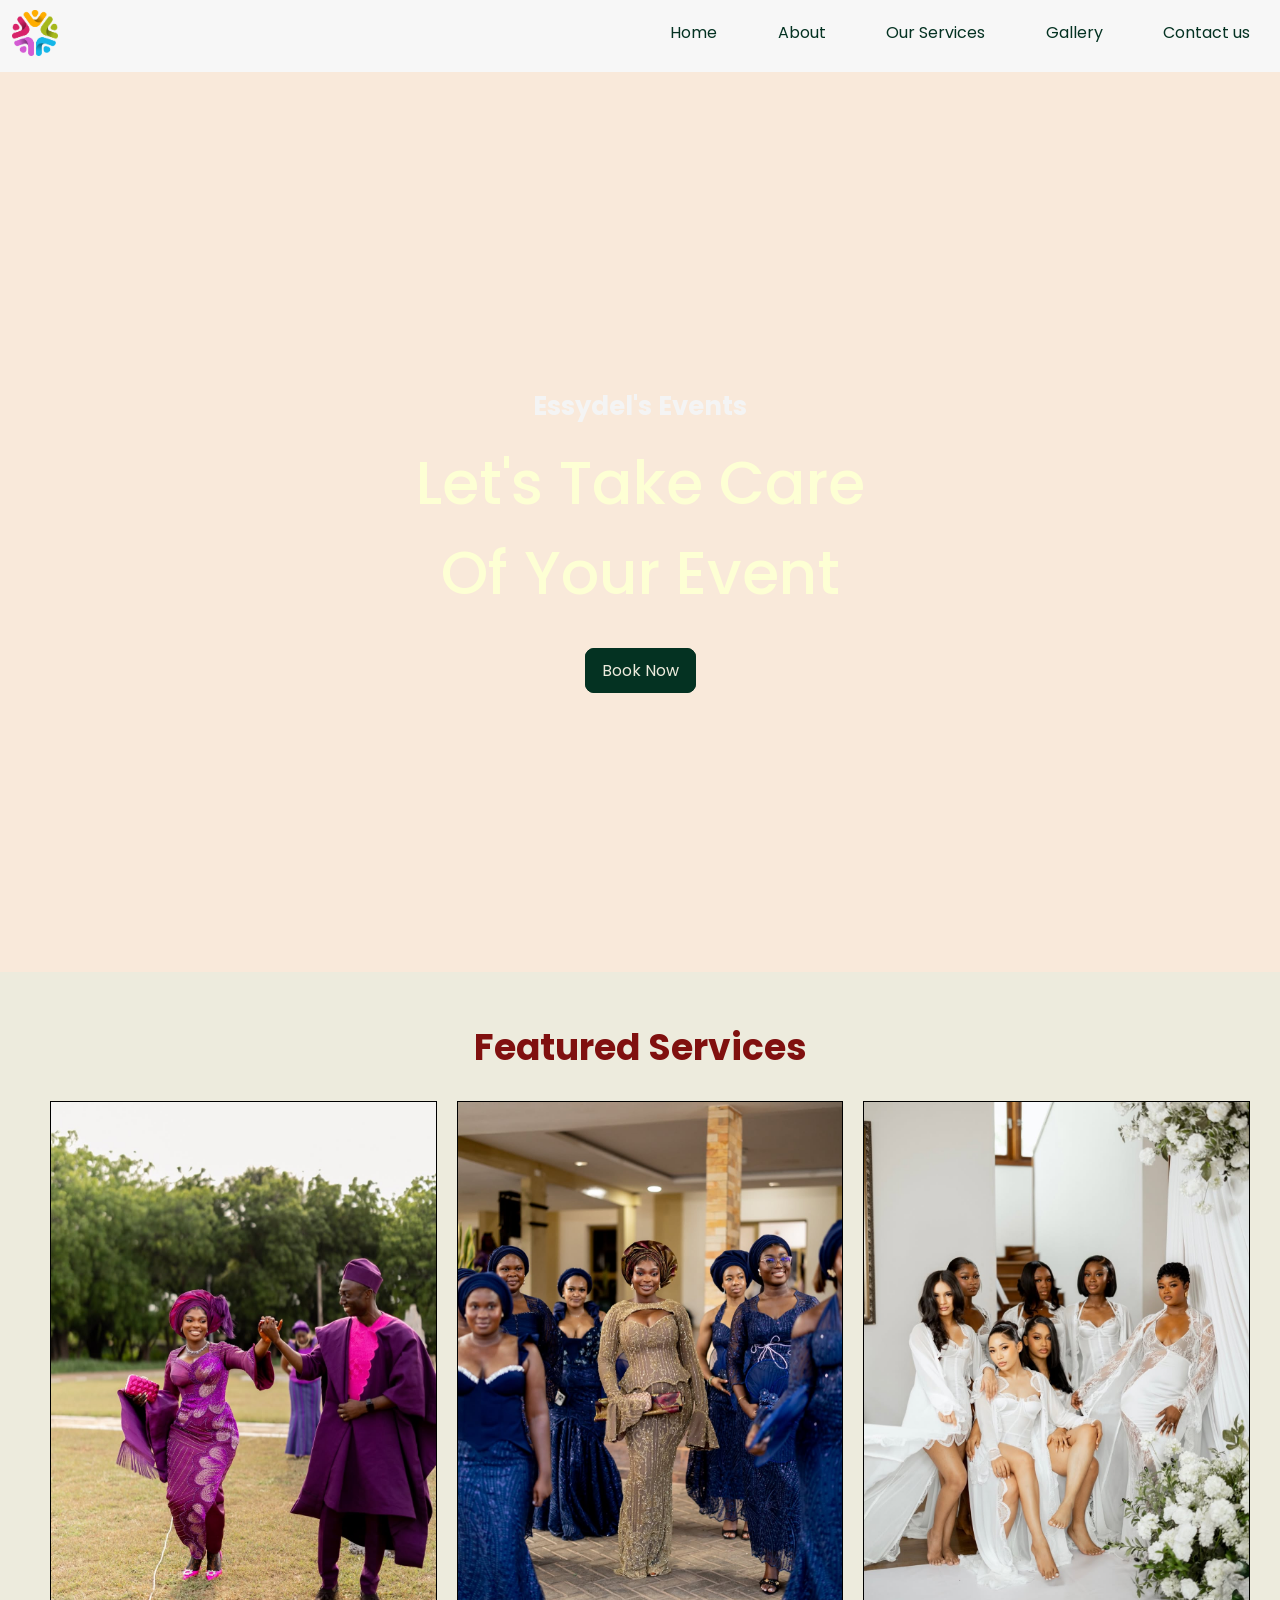
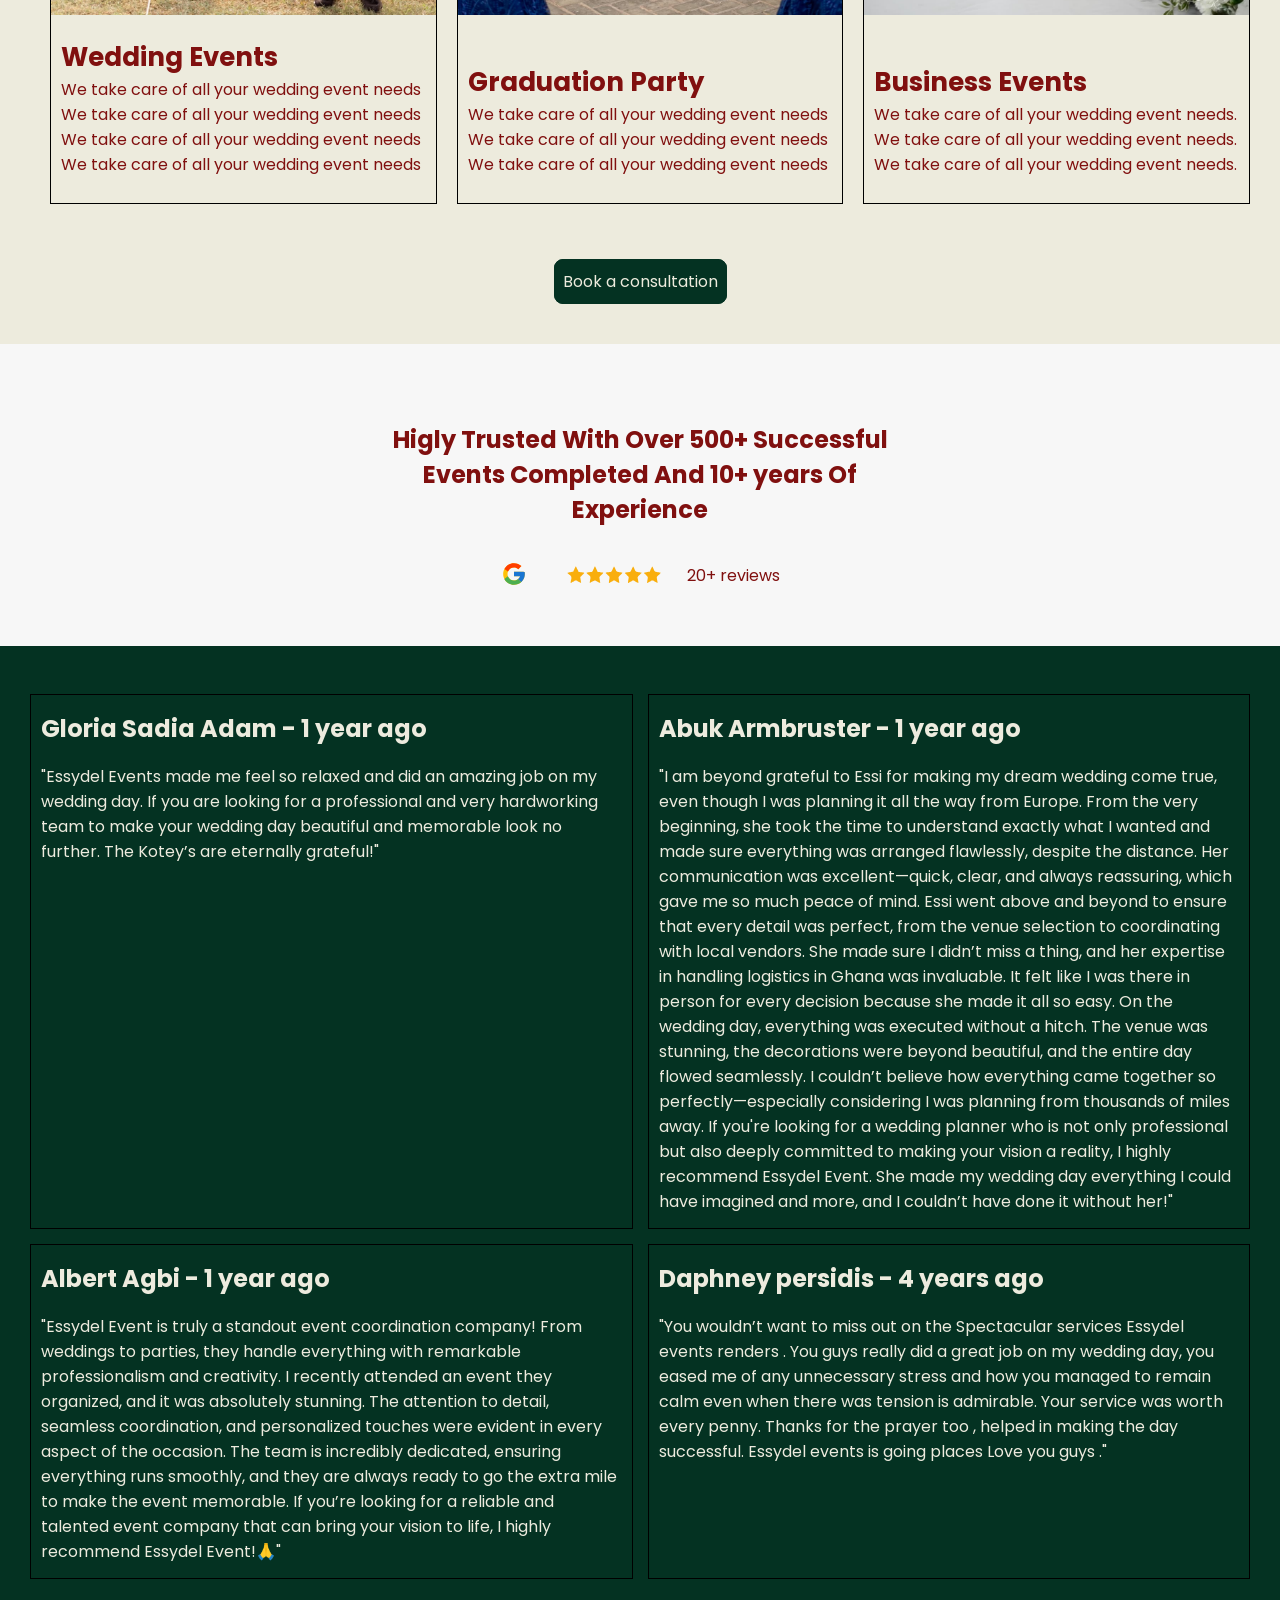
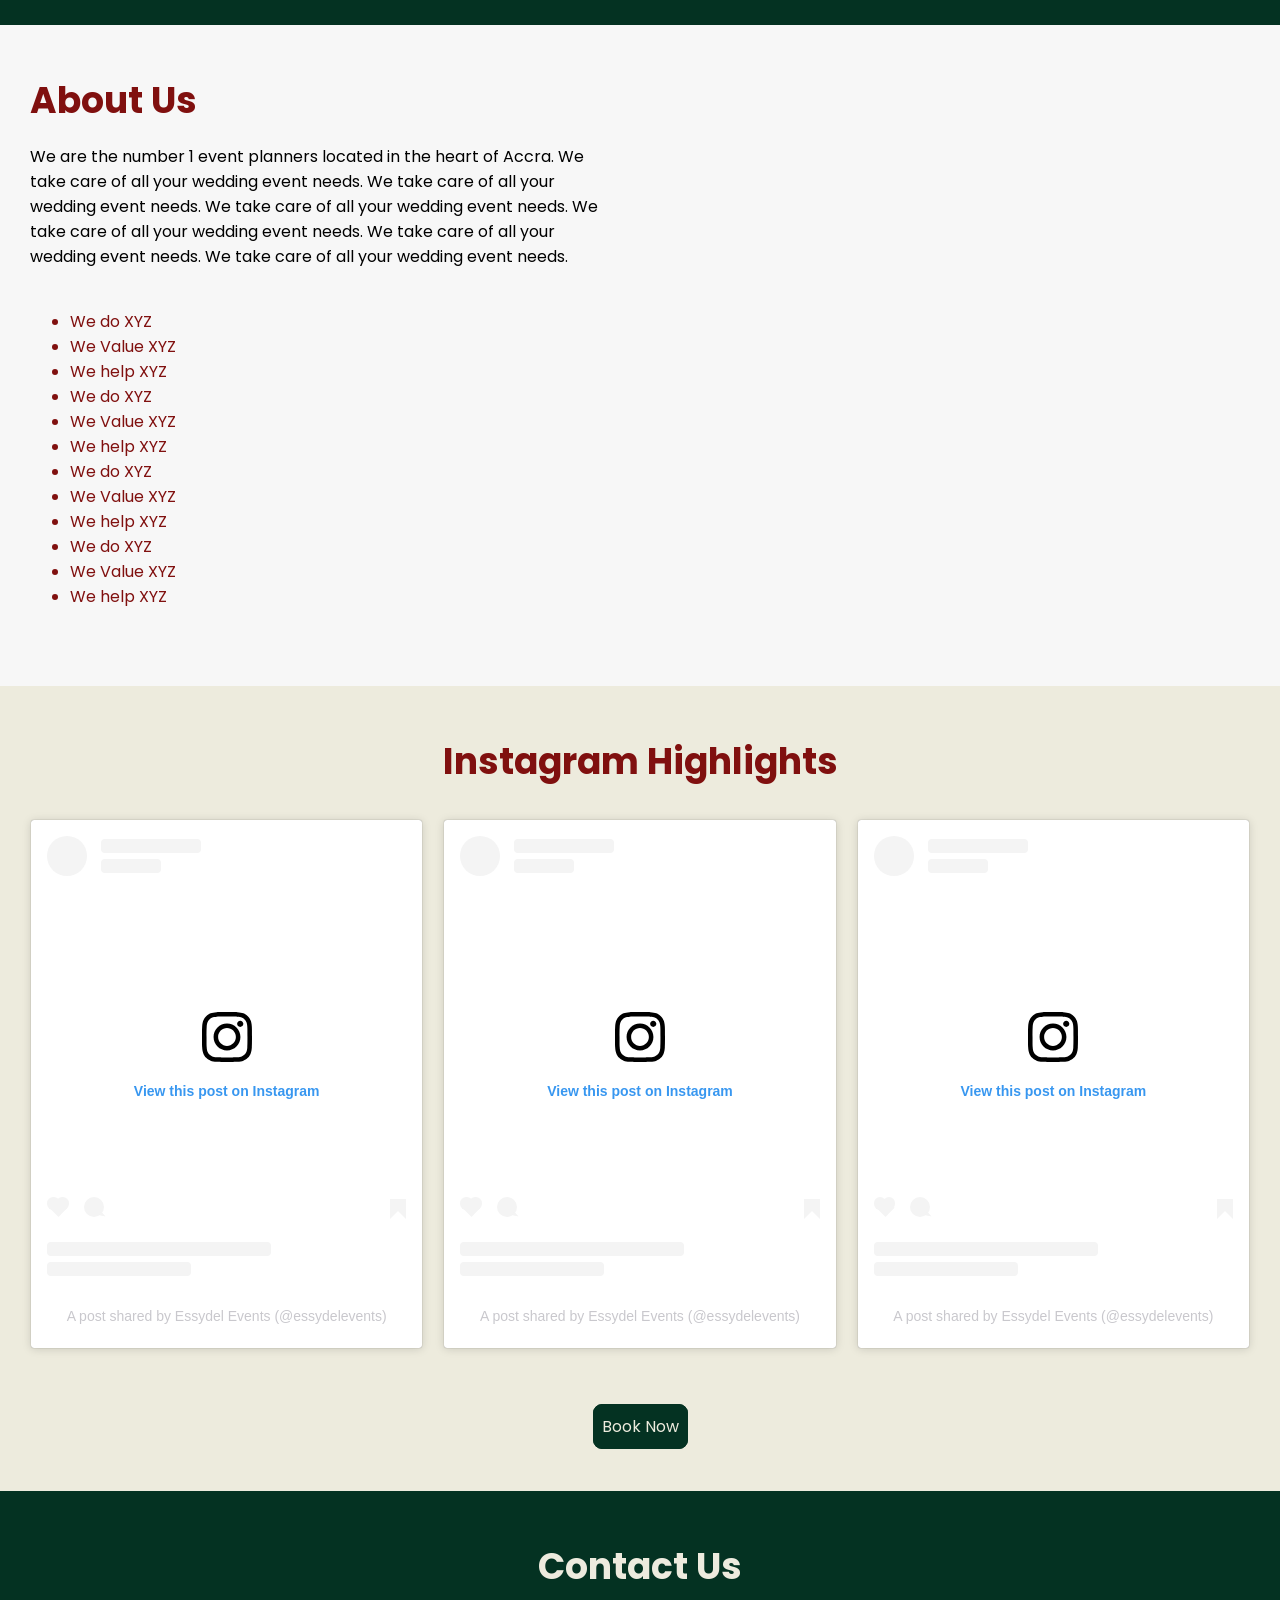
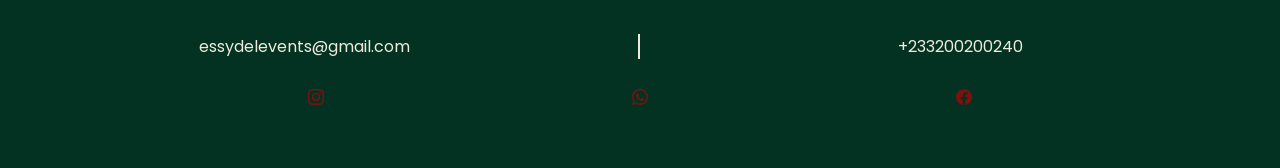
==== commit 389d90c1: "made changes to about section of home page" ====
--- a/index.html
+++ b/index.html
@@ -208,9 +208,22 @@
                             We take care of all your wedding event needs.
                     </p>
 
-                    <div class="btn-in-div">
-                        <a href="https://wa.link/u3qk1i" target="_blank">Book Now</a>
-                    </div>
+                    <p style="padding: 20px 0;">
+                    <ul class="hidden">
+                        <li>We do XYZ</li>
+                        <li>We Value XYZ</li>
+                        <li>We help XYZ</li>
+                        <li>We do XYZ</li>
+                        <li>We Value XYZ</li>
+                        <li>We help XYZ</li>
+                        <li>We do XYZ</li>
+                        <li>We Value XYZ</li>
+                        <li>We help XYZ</li>
+                        <li>We do XYZ</li>
+                        <li>We Value XYZ</li>
+                        <li>We help XYZ</li>
+                    </ul>
+                    </p>
                 </div>
                 <div class="about-us-maps">
                     <iframe src="https://www.google.com/maps/embed?pb=!1m18!1m12!1m3!1d3970.651044599255!2d-0.19765966000948995!3d5.6184339943860255!2m3!1f0!2f0!3f0!3m2!1i1024!2i768!4f13.1!3m3!1m2!1s0xfdf9bea7e5b74dd%3A0xfefe2ba54116053e!2sEssydel%20Events!5e0!3m2!1sen!2sgh!4v1773323649840!5m2!1sen!2sgh" style="border:0;" allowfullscreen="" loading="lazy" referrerpolicy="no-referrer-when-downgrade"></iframe>
--- a/style.css
+++ b/style.css
@@ -290,7 +290,10 @@
     grid-template-columns: repeat(2, 1fr);
     padding: 0px 30px 30px 30px;
     margin-bottom: 20px;
-    
+}
+
+.about-us-text{
+    padding-right: 20px;
 }
 
 .about-us-text h2{
@@ -309,7 +312,7 @@
 
 .about-us-maps iframe{
     width: 100%;
-    height: 100vh;
+    height: 60vh;
     padding: 12px 0 0 12px;
 }
 
